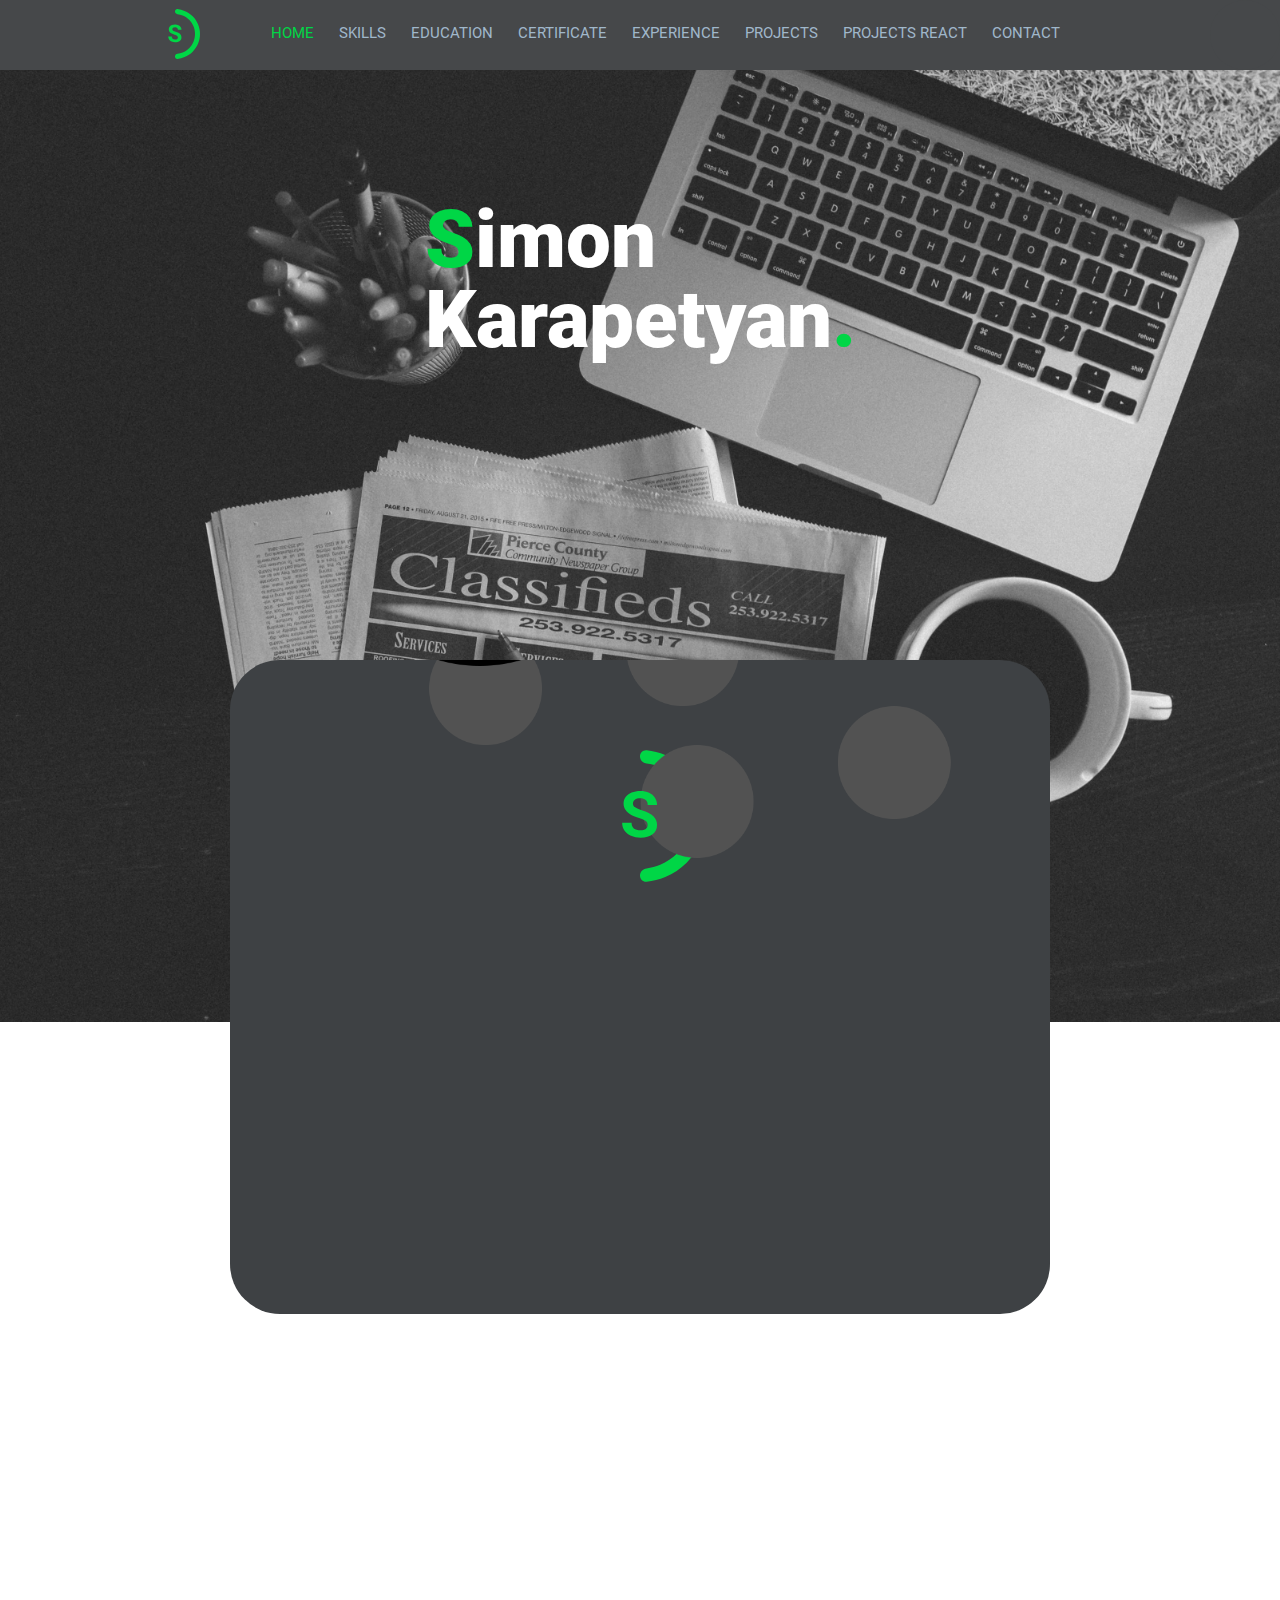
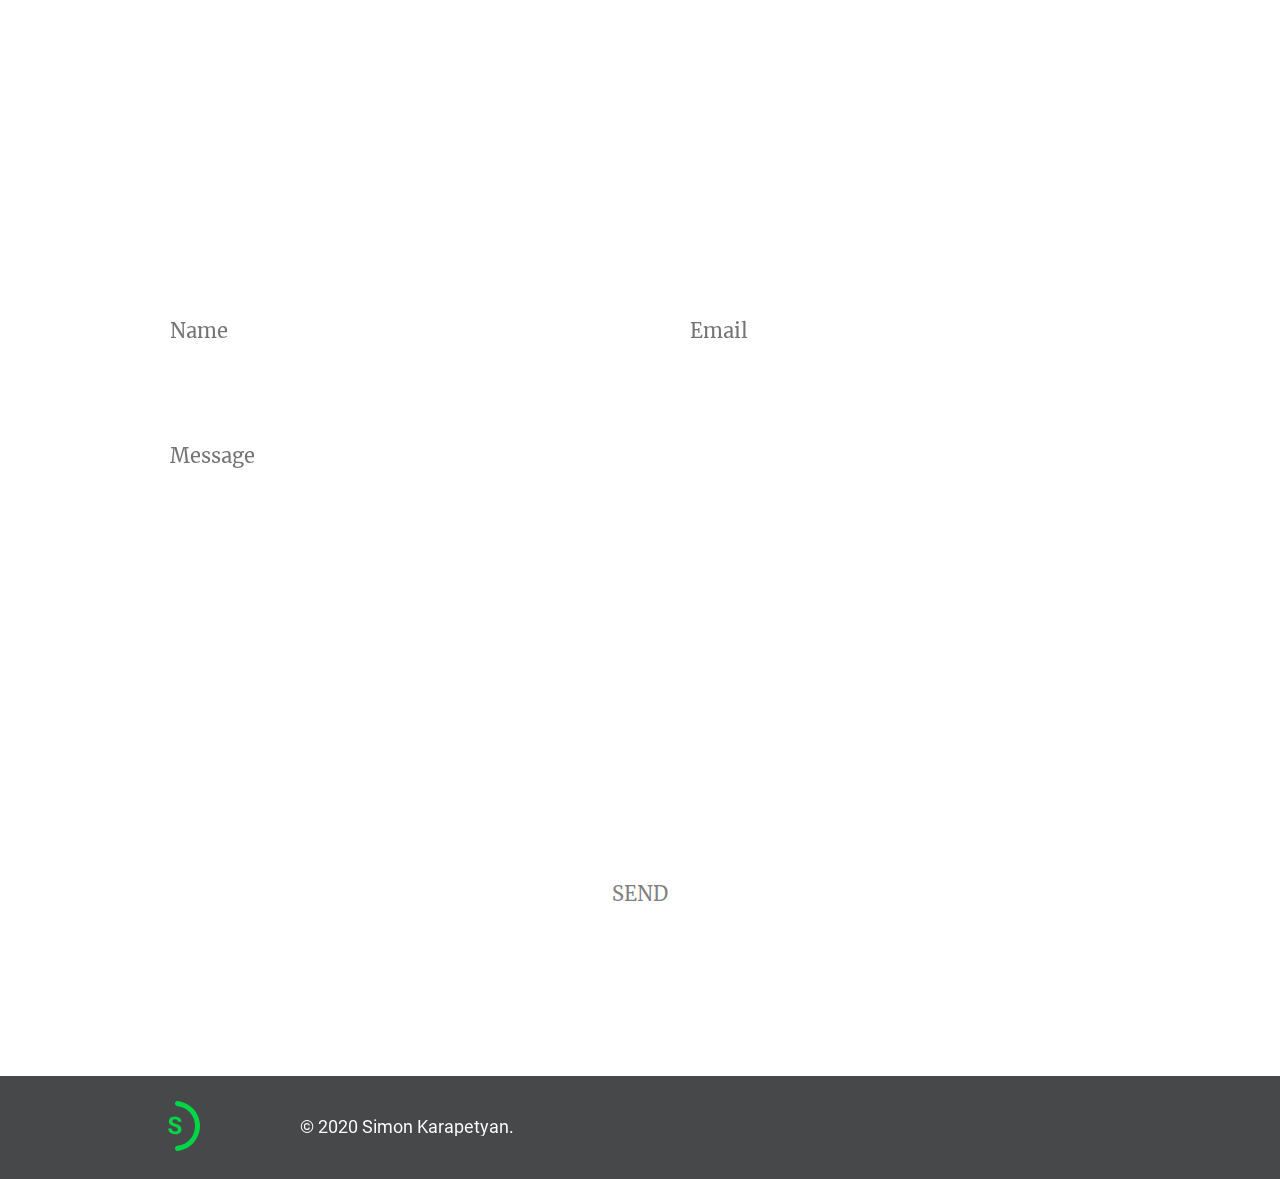
==== index.html @ 67280338 "compressed etecc.png" ====
<!DOCTYPE html>
<html lang="en">

<head>
    <meta charset="UTF-8">
    <meta name="viewport" content="width=device-width, initial-scale=1.0">
    <title>Portfolio</title>
    <link rel="stylesheet" href="https://pro.fontawesome.com/releases/v5.10.0/css/all.css"
        integrity="sha384-AYmEC3Yw5cVb3ZcuHtOA93w35dYTsvhLPVnYs9eStHfGJvOvKxVfELGroGkvsg+p" crossorigin="anonymous" />
    <link rel="shortcut icon" href="assets/media/img/bg/icon/logo.svg" type="image/x-icon">
    <link rel="stylesheet" href="assets/css/reset.css">
    <link rel="stylesheet" href="assets/media/fonts/fonts.css">
    <link rel="stylesheet" href="assets/css/style.css">
    <link rel="stylesheet" href="assets/css/response.css">
</head>

<body>
    <div class="loader">
        <div class="loader__gif">
            <div class="loader__infinity"></div>
        </div>
    </div>
    <header class="header">
        <div class="wrapper">
            <div class="header__cont flex">
                <div class="header__logo">
                    <a class="logo__link" href="#home">
                        <img class="logo__svg" src="assets/media/img/bg/icon/logo.svg" alt="logo">
                    </a>
                </div>
                <nav class="headert__nav">
                    <ul class="header__list flex">
                        <li class="header__item">
                            <a class="header__link" href="#home">home</a>
                        </li>
                        <li class="header__item">
                            <a class="header__link" href="#skills">skills</a>
                        </li>
                        <li class="header__item">
                            <a class="header__link" href="#education">education</a>
                        </li>
                        <li class="header__item">
                            <a class="header__link" href="#certificate">certificate</a>
                        </li>
                        <li class="header__item">
                            <a class="header__link" href="#experience">experience</a>
                        </li>
                        <li class="header__item">
                            <a class="header__link" href="#projects">projects</a>
                        </li>
                        <li class="header__item">
                            <a class="header__link" href="#projects-react">projects react</a>
                        </li>
                        <li class="header__item">
                            <a class="header__link" href="#contact">contact</a>
                        </li>
                    </ul>
                </nav>
                <div class="header__burger-menu">
                    <span class="header__burger-menu_item"></span>
                    <span class="header__burger-menu_item"></span>
                    <span class="header__burger-menu_item"></span>
                </div>
            </div>
        </div>
    </header>
    
    <div class="headert__mobile-cont">
        <nav class="headert__mobile-nav">
            <ul class="header__list header__mobile-list">
                <li class="header__item header__mobile-item">
                    <a class="header__mobile-link" href="#home">home</a>
                </li>
                <li class="header__item header__mobile-item">
                    <a class="header__mobile-link" href="#skills">skills</a>
                </li>
                <li class="header__item header__mobile-item">
                    <a class="header__mobile-link" href="#education">education</a>
                </li>
                <li class="header__item header__mobile-item">
                    <a class="header__mobile-link" href="#certificate">certificate</a>
                </li>
                <li class="header__item header__mobile-item">
                    <a class="header__mobile-link" href="#experience">experience</a>
                </li>
                <li class="header__item header__mobile-item">
                    <a class="header__mobile-link" href="#projects">projects</a>
                </li>
                <li class="header__item header__mobile-item">
                    <a class="header__mobile-link" href="#projects-react">projects react</a>
                </li>
                <li class="header__item header__mobile-item">
                    <a class="header__mobile-link" href="#contact">contact</a>
                </li>
            </ul>
        </nav>
    </div>


    <main>
        <div class="header__panel">
            <i class="header__panel_icon fa fa-angle-up"></i>
        </div>
        <div class="scroll-top">
            <a class="scroll-top__link" href="#home">
                <i class="fas fa-chevron-circle-up scroll-top__arrow" aria-hidden="true"></i>
            </a>
        </div>
        <section class="parallax-window home" data-parallax="scroll" data-image-src="assets/media/img/bg/2.jpg"
            id="home">
            <div class="home__head">
                <h2 class="home__title"><span class="green">s</span>imon<br>karapetyan<span class="green">.</span></h2>
                <div class="home__subtitle_cont">
                    <h3 class="home__subtitle"></h3>
                </div>
            </div>
            <div class="wrapper">
                <div class="home__cont">
                    <div class="home__cont_bg">
                        <img class="home__cont_img" src="assets/media/img/bg/homeInfoBg.png" alt="homeInfoBg" data-speed="-3">
                        <img class="home__cont_img" src="assets/media/img/bg/blackDots.png" alt="blackDots" data-speed="-7">
                    </div>
                    <div class="home__logo">
                        <a class="logo__link home__logo_link" href="#home">
                            <svg class="home__svg_letter" width="132" height="132" viewBox="0 0 132 132" fill="none">
                                <g>
                                    <path
                                        d="M73.6562 75.0625C73.6562 73.2917 73.0312 71.9375 71.7812 71C70.5312 70.0417 68.2812 69.0417 65.0312 68C61.7812 66.9375 59.2083 65.8958 57.3125 64.875C52.1458 62.0833 49.5625 58.3229 49.5625 53.5938C49.5625 51.1354 50.25 48.9479 51.625 47.0312C53.0208 45.0938 55.0104 43.5833 57.5938 42.5C60.1979 41.4167 63.1146 40.875 66.3438 40.875C69.5938 40.875 72.4896 41.4688 75.0312 42.6562C77.5729 43.8229 79.5417 45.4792 80.9375 47.625C82.3542 49.7708 83.0625 52.2083 83.0625 54.9375H73.6875C73.6875 52.8542 73.0312 51.2396 71.7188 50.0938C70.4062 48.9271 68.5625 48.3438 66.1875 48.3438C63.8958 48.3438 62.1146 48.8333 60.8438 49.8125C59.5729 50.7708 58.9375 52.0417 58.9375 53.625C58.9375 55.1042 59.6771 56.3438 61.1562 57.3438C62.6562 58.3438 64.8542 59.2812 67.75 60.1562C73.0833 61.7604 76.9688 63.75 79.4062 66.125C81.8438 68.5 83.0625 71.4583 83.0625 75C83.0625 78.9375 81.5729 82.0312 78.5938 84.2812C75.6146 86.5104 71.6042 87.625 66.5625 87.625C63.0625 87.625 59.875 86.9896 57 85.7188C54.125 84.4271 51.9271 82.6667 50.4062 80.4375C48.9062 78.2083 48.1562 75.625 48.1562 72.6875H57.5625C57.5625 77.7083 60.5625 80.2188 66.5625 80.2188C68.7917 80.2188 70.5312 79.7708 71.7812 78.875C73.0312 77.9583 73.6562 76.6875 73.6562 75.0625Z"
                                        fill="#00D646" />
                                </g>
                                <mask id="path-2-inside-1" fill="white">
                                    <path
                                        d="M66 6.60002C66 2.95495 68.9622 -0.0341568 72.5891 0.32975C78.9959 0.972588 85.2863 2.5508 91.2571 5.02397C99.2646 8.34078 106.54 13.2023 112.669 19.331C118.798 25.4596 123.659 32.7354 126.976 40.7429C130.293 48.7504 132 57.3328 132 66C132 74.6673 130.293 83.2496 126.976 91.2571C123.659 99.2646 118.798 106.54 112.669 112.669C106.54 118.798 99.2646 123.659 91.2571 126.976C85.2863 129.449 78.9959 131.027 72.5891 131.67C68.9622 132.034 66 129.045 66 125.4C66 121.755 68.9662 118.843 72.5829 118.388C77.2548 117.801 81.8372 116.59 86.2057 114.781C92.6117 112.127 98.4323 108.238 103.335 103.335C108.238 98.4323 112.127 92.6117 114.781 86.2057C117.434 79.7997 118.8 72.9338 118.8 66C118.8 59.0662 117.434 52.2003 114.781 45.7943C112.127 39.3884 108.238 33.5677 103.335 28.6648C98.4323 23.7619 92.6117 19.8726 86.2057 17.2192C81.8372 15.4097 77.2548 14.1991 72.5829 13.612C68.9662 13.1575 66 10.2451 66 6.60002Z" />
                                </mask>
                            </svg>
                            <svg class="home__svg_border" xmlns="http://www.w3.org/2000/svg" width="132" height="132"
                                viewBox="0 0 132 132" fill="none">
                                <path
                                    d="M66 6.60002C66 2.95495 68.9622 -0.0341568 72.5891 0.32975C78.9959 0.972588 85.2863 2.5508 91.2571 5.02397C99.2646 8.34078 106.54 13.2023 112.669 19.331C118.798 25.4596 123.659 32.7354 126.976 40.7429C130.293 48.7504 132 57.3328 132 66C132 74.6673 130.293 83.2496 126.976 91.2571C123.659 99.2646 118.798 106.54 112.669 112.669C106.54 118.798 99.2646 123.659 91.2571 126.976C85.2863 129.449 78.9959 131.027 72.5891 131.67C68.9622 132.034 66 129.045 66 125.4C66 121.755 68.9662 118.843 72.5829 118.388C77.2548 117.801 81.8372 116.59 86.2057 114.781C92.6117 112.127 98.4323 108.238 103.335 103.335C108.238 98.4323 112.127 92.6117 114.781 86.2057C117.434 79.7997 118.8 72.9338 118.8 66C118.8 59.0662 117.434 52.2003 114.781 45.7943C112.127 39.3884 108.238 33.5677 103.335 28.6648C98.4323 23.7619 92.6117 19.8726 86.2057 17.2192C81.8372 15.4097 77.2548 14.1991 72.5829 13.612C68.9662 13.1575 66 10.2451 66 6.60002Z"
                                    stroke="#00D646" stroke-width="22" stroke-miterlimit="1" stroke-linecap="round"
                                    stroke-linejoin="round" mask="url(#path-2-inside-1)" />
                            </svg>
                        </a>
                    </div>
                    <div class="home__cont_info">
                        <h4 class="home__info_item"></h4>
                        <h4 class="home__info_item"></h4>
                        <h4 class="home__info_item"></h4>
                    </div>
                    <a class="home__cont_link" href="assets/certificates/CV.pdf">
                        <button class="btn home__btn">show resume</button>
                    </a>
                </div>
            </div>
        </section>


        <section class="parallax-window skills" data-parallax="scroll" data-image-src="assets/media/img/bg/4.jpg"
            id="skills">
            <div class="title skills__title">
                <h2 class="title__head"><span class="green">01</span> skills<span class="green">.</span></h2>
                <h2 class="subtitle">program proficiency</h2>
            </div>
            <div class="wrapper">
                <div class="skills__cont">
                    <div class="skills__item">
                        <h3 class="skills__item_info skills__item_name">html & css</h3>
                        <div class="skills__item_line skills__item_line_html"></div>
                        <h3 class="skills__item_info">90%</h3>
                    </div>
                    <div class="skills__item">
                        <h3 class="skills__item_info skills__item_name">bootstrap</h3>
                        <div class="skills__item_line skills__item_line_boot"></div>
                        <h3 class="skills__item_info">80%</h3>
                    </div>
                    <div class="skills__item">
                        <h3 class="skills__item_info skills__item_name">sass less scss</h3>
                        <div class="skills__item_line skills__item_line_sass"></div>
                        <h3 class="skills__item_info">70%</h3>
                    </div>
                    <div class="skills__item">
                        <h3 class="skills__item_info skills__item_name">svg</h3>
                        <div class="skills__item_line skills__item_line_svg"></div>
                        <h3 class="skills__item_info">70%</h3>
                    </div>
                    <div class="skills__item">
                        <h3 class="skills__item_info skills__item_name">bem methodology</h3>
                        <div class="skills__item_line skills__item_line_bem"></div>
                        <h3 class="skills__item_info">80%</h3>
                    </div>
                    <div class="skills__item">
                        <h3 class="skills__item_info skills__item_name">java script</h3>
                        <div class="skills__item_line skills__item_line_js"></div>
                        <h3 class="skills__item_info">85%</h3>
                    </div>
                    <div class="skills__item">
                        <h3 class="skills__item_info skills__item_name">jquery</h3>
                        <div class="skills__item_line skills__item_line_jquery"></div>
                        <h3 class="skills__item_info">65%</h3>
                    </div>
                    <div class="skills__item">
                        <h3 class="skills__item_info skills__item_name">react js</h3>
                        <div class="skills__item_line skills__item_line_react"></div>
                        <h3 class="skills__item_info">70%</h3>
                    </div>
                    <div class="skills__item">
                        <h3 class="skills__item_info skills__item_name">git github</h3>
                        <div class="skills__item_line skills__item_line_git"></div>
                        <h3 class="skills__item_info">80%</h3>
                    </div>
                </div>
            </div>
        </section>


        <section class="parallax-window education" data-parallax="scroll" data-image-src="assets/media/img/bg/7.jpg"
            id="education">
            <div class="title education__title">
                <h2 class="title__head"><span class="green">02</span> education<span class="green">.</span></h2>
            </div>
            <div class="wrapper">
                <div class="educ-exper__cont flex">
                    <div class="educ-exper__info educ-exper__left">
                        <div class="educ-exper__cont_head educ-exper__cont_head_left">
                            <h4 class="educ-exper__cont_subtitle">01/2019 - 03/2019</h4>
                            <h3 class="educ-exper__cont_title">Microsoft</h3>
                            <h4 class="educ-exper__cont_bot">Front-End development</h4>
                        </div>
                        <div class="educ-exper__cont_head educ-exper__cont_head_left">
                            <h4 class="educ-exper__cont_subtitle">2014 - 2018</h4>
                            <h3 class="educ-exper__cont_title educ-exper__cont_title_left">College of National
                                Polytechnic University of Armenia</h3>
                            <h4 class="educ-exper__cont_bot educ-exper__cont_bot_left">Communication
                                networks and communication systems</h4>
                        </div>
                    </div>
                    <div class="educ-exper__line"></div>
                    <div class="educ-exper__info educ-exper__right">
                        <div class="educ-exper__cont_head educ-exper__cont_head_right">
                            <h4 class="educ-exper__cont_subtitle">02/2020 - 09/2020</h4>
                            <h3 class="educ-exper__cont_title educ-exper__cont_title_right">UGeek</h3>
                            <h4 class="educ-exper__cont_bot educ-exper__cont_bot_right">Front-End development</h4>
                        </div>
                        <div class="educ-exper__cont_head educ-exper__cont_head_right">
                            <h4 class="educ-exper__cont_subtitle">2018 - our times</h4>
                            <h3 class="educ-exper__cont_title educ-exper__cont_title_right">Yerevan State University of
                                Architecture and Construction</h3>
                            <h4 class="educ-exper__cont_bot educ-exper__cont_bot_right">Information technologies and
                                information management systems</h4>
                        </div>
                    </div>
                </div>
                <div class="educ-exper-mob__cont">
                    <div class="educ-exper-mob__cont_item">
                        <div class="educ-exper-mob__item_title flex">
                            <h3 class="educ-exper__cont_title educ-exper-mob__item_name">UGeek</h3>
                            <div class="educ-exper-mob__item_arrow">
                                <i class="educ-exper-mob__item_icon fa fa-angle-up"></i>
                            </div>
                        </div>
                        <div class="educ-exper-mob__item_inside">
                            <h4 class="educ-exper__cont_subtitle">02/2020 - 09/2020</h4>
                            <h4 class="educ-exper__cont_bot">Front-End development</h4>
                        </div>
                    </div>
                    <div class="educ-exper-mob__cont_item">
                        <div class="educ-exper-mob__item_title flex">
                            <h3 class="educ-exper__cont_title educ-exper-mob__item_name">Microsoft</h3>
                            <div class="educ-exper-mob__item_arrow">
                                <i class="educ-exper-mob__item_icon fa fa-angle-up"></i>
                            </div>
                        </div>
                        <div class="educ-exper-mob__item_inside">
                            <h4 class="educ-exper__cont_subtitle">01/2019 - 03/2019</h4>
                            <h4 class="educ-exper__cont_bot">Front-End development</h4>
                        </div>
                    </div>
                    <div class="educ-exper-mob__cont_item">
                        <div class="educ-exper-mob__item_title flex">
                            <h3 class="educ-exper__cont_title educ-exper-mob__item_name">Yerevan State University of
                                Architecture and Construction</h3>
                            <div class="educ-exper-mob__item_arrow">
                                <i class="educ-exper-mob__item_icon fa fa-angle-up"></i>
                            </div>
                        </div>
                        <div class="educ-exper-mob__item_inside">
                            <h4 class="educ-exper__cont_subtitle">2018 - our times</h4>
                            <h4 class="educ-exper__cont_bot">Information technologies and information management systems
                            </h4>
                        </div>
                    </div>
                    <div class="educ-exper-mob__cont_item">
                        <div class="educ-exper-mob__item_title flex">
                            <h3 class="educ-exper__cont_title educ-exper-mob__item_name">College of National
                                Polytechnic University of Armenia</h3>
                            <div class="educ-exper-mob__item_arrow">
                                <i class="educ-exper-mob__item_icon fa fa-angle-up"></i>
                            </div>
                        </div>
                        <div class="educ-exper-mob__item_inside">
                            <h4 class="educ-exper__cont_subtitle">2014 - 2018</h4>
                            <h4 class="educ-exper__cont_bot">Communication
                                networks and communication systems</h4>
                        </div>
                    </div>
                </div>
            </div>
        </section>


        <section class="parallax-window certificate" data-parallax="scroll" data-image-src="assets/media/img/bg/3.jpg"
            id="certificate">
            <div class="title certificate__title">
                <h2 class="title__head"><span class="green">03</span> certificate<span class="green">.</span></h2>
            </div>
            <div class="wrapper">
                <div class="certific-projects__cont flex">
                    <div class="certific-projects__item">
                        <a href="assets/certificates/Certificate-HTML & CSS.pdf">
                            <img class="certific-projects__item_img"
                                src="assets/media/img/certificate/Certificate-HTML_CSS.png" alt="HTML&CSS">
                        </a>
                    </div>
                    <div class="certific-projects__item">
                        <a href="assets/certificates/Certificate-JS.pdf">
                            <img class="certific-projects__item_img"
                                src="assets/media/img/certificate/Certificate-JS.png" alt="JS">
                        </a>
                    </div>
                </div>
            </div>
        </section>


        <section class="parallax-window experience" data-parallax="scroll" data-image-src="assets/media/img/bg/9.jpg"
            id="experience">
            <div class="title experience__title">
                <h2 class="title__head"><span class="green">04</span> experience<span class="green">.</span></h2>
            </div>
            <div class="wrapper">
                <div class="educ-exper__cont flex">
                    <div class="educ-exper__info educ-exper__left">
                        <div class="educ-exper__cont_head educ-exper__cont_head_left">
                            <h4 class="educ-exper__cont_subtitle">11/2020 - present</h4>
                            <h3 class="educ-exper__cont_title">Foton Corporation</h3>
                            <h4 class="educ-exper__cont_bot">Front-End developer</h4>
                        </div>
                        <div class="educ-exper__cont_head educ-exper__cont_head_left">
                            <h4 class="educ-exper__cont_subtitle">07/2020 - 1 week</h4>
                            <h3 class="educ-exper__cont_title">Haytech Solutions</h3>
                            <h4 class="educ-exper__cont_bot">Traning</h4>
                        </div>
                    </div>
                    <div class="educ-exper__line"></div>
                    <div class="educ-exper__info educ-exper__right">
                        <div class="educ-exper__cont_head educ-exper__cont_head_right">
                            <h4 class="educ-exper__cont_subtitle">09/2020 - 11/2020</h4>
                            <h3 class="educ-exper__cont_title educ-exper__cont_title_right">Foton Corporation</h3>
                            <h4 class="educ-exper__cont_bot educ-exper__cont_bot_right">Internship</h4>
                        </div>
                        <div class="educ-exper__cont_head educ-exper__cont_head_right">
                            <h4 class="educ-exper__cont_subtitle">10/2019 - 11/2019</h4>
                            <h3 class="educ-exper__cont_title educ-exper__cont_title_right">Lucky Team</h3>
                            <h4 class="educ-exper__cont_bot educ-exper__cont_bot_right">Traning</h4>
                        </div>
                    </div>
                </div>
                <div class="educ-exper-mob__cont">
                    <div class="educ-exper-mob__cont_item">
                        <div class="educ-exper-mob__item_title flex">
                            <h3 class="educ-exper__cont_title educ-exper-mob__item_name">Foton Corporation</h3>
                            <div class="educ-exper-mob__item_arrow">
                                <i class="educ-exper-mob__item_icon fa fa-angle-up"></i>
                            </div>
                        </div>
                        <div class="educ-exper-mob__item_inside">
                            <h4 class="educ-exper__cont_subtitle">11/2020 - present</h4>
                            <h4 class="educ-exper__cont_bot">Front-End developer</h4>
                        </div>
                    </div>
                    <div class="educ-exper-mob__cont_item">
                        <div class="educ-exper-mob__item_title flex">
                            <h3 class="educ-exper__cont_title educ-exper-mob__item_name">Foton Corporation</h3>
                            <div class="educ-exper-mob__item_arrow">
                                <i class="educ-exper-mob__item_icon fa fa-angle-up"></i>
                            </div>
                        </div>
                        <div class="educ-exper-mob__item_inside">
                            <h4 class="educ-exper__cont_subtitle">09/2020 - 11/2020</h4>
                            <h4 class="educ-exper__cont_bot">Internship</h4>
                        </div>
                    </div>
                    <div class="educ-exper-mob__cont_item">
                        <div class="educ-exper-mob__item_title flex">
                            <h3 class="educ-exper__cont_title educ-exper-mob__item_name">Haytech Solutions</h3>
                            <div class="educ-exper-mob__item_arrow">
                                <i class="educ-exper-mob__item_icon fa fa-angle-up"></i>
                            </div>
                        </div>
                        <div class="educ-exper-mob__item_inside">
                            <h4 class="educ-exper__cont_subtitle">07/2020 - 1 week</h4>
                            <h4 class="educ-exper__cont_bot">Traning</h4>
                        </div>
                    </div>
                    <div class="educ-exper-mob__cont_item">
                        <div class="educ-exper-mob__item_title flex">
                            <h3 class="educ-exper__cont_title educ-exper-mob__item_name">Lucky Team</h3>
                            <div class="educ-exper-mob__item_arrow">
                                <i class="educ-exper-mob__item_icon fa fa-angle-up"></i>
                            </div>
                        </div>
                        <div class="educ-exper-mob__item_inside">
                            <h4 class="educ-exper__cont_subtitle">10/2019 - 11/2019</h4>
                            <h4 class="educ-exper__cont_bot">Traning</h4>
                        </div>
                    </div>
                </div>
            </div>
        </section>


        <section class="parallax-window projects" data-parallax="scroll" data-image-src="assets/media/img/bg/1.jpg"
            id="projects">
            <div class="title projects__title">
                <h2 class="title__head"><span class="green">05</span> projects<span class="green">.</span></h2>
            </div>
            <div class="wrapper">
                <div class="certific-projects__cont flex">
                    <div class="certific-projects__item">
                        <a href="https://simon-svg.github.io/Etecc/">
                            <img class="certific-projects__item_img" src="assets/media/img/projects/etecc.png"
                                alt="etecc">
                        </a>
                    </div>
                    <div class="certific-projects__item">
                        <a href="https://simon-svg.github.io/FuseMap/">
                            <img class="certific-projects__item_img" src="assets/media/img/projects/fusemap.png"
                                alt="fusemap">
                        </a>
                    </div>
                    <div class="certific-projects__item projects__item">
                        <a href="https://simon-svg.github.io/Thomsoon/">
                            <img class="certific-projects__item_img" src="assets/media/img/projects/thomsoon.png"
                                alt="thomsoon">
                        </a>
                    </div>
                    <div class="certific-projects__item projects__item">
                        <a href="https://simon-svg.github.io/Trello/">
                            <img class="certific-projects__item_img" src="assets/media/img/projects/trello.png"
                                alt="trello">
                        </a>
                    </div>
                </div>
            </div>
            <div class="projects__bot flex">
                <a class="projects__btn_link" href="./projects.html">
                    <button class="btn projects__btn">show more projects</button>
                </a>
            </div>
        </section>


        <section class="parallax-window projects-react" data-parallax="scroll"
            data-image-src="assets/media/img/bg/8.jpg" id="projects-react">
            <div class="title projects-react__title">
                <h2 class="title__head"><span class="green">06</span> projects react js<span class="green">.</span></h2>
            </div>
            <div class="wrapper">
                <div class="certific-projects__cont flex" style="justify-content: center;">
                    <div class="certific-projects__item projects-react__item">
                        <a href="https://simon-svg.github.io/SmartR/">
                            <img class="certific-projects__item_img" src="assets/media/img/projects/smart.png"
                                alt="smart">
                        </a>
                    </div>
                </div>
            </div>
            <div class="projects__bot projects-react__bot flex">
                <a class="projects__btn_link" href="./projectsReact.html">
                    <button class="btn projects__btn">show more projects</button>
                </a>
            </div>
        </section>


        <section class="parallax-window contact" data-parallax="scroll"
            data-image-src="assets/media/img/bg/6.jpg" id="contact">
            <div class="title contact__title">
                <h2 class="title__head"><span class="green">07</span> contact<span class="green">.</span></h2>
            </div>
            <div class="wrapper">
                <div class="contact__cont">
                    <form class="form">
                        <div class="form__cont">
                            <div class="form__name-email flex">
                                <input class="form__input form__name" type="text" name="name" placeholder="name">
                                <input class="form__input form__email" type="email" name="email" placeholder="Email">
                            </div>
                            <div class="form__message">
                                <textarea class="form__text form__input" name="message" placeholder="Message"></textarea>
                            </div>
                            <button class="form__btn disabled" disabled>send</button>
                        </div>
                    </form>
                </div>
            </div>
        </section>
    </main>


    <footer class="footer">
        <div class="wrapper">
            <div class="footer__cont">
                <div class="footer__logo">
                    <a class="logo__link" href="#home">
                        <img class="logo__svg" src="assets/media/img/bg/icon/logo.svg" alt="logo">
                    </a>
                </div>
                <h3 class="footer__inside">© 2020 Simon Karapetyan.</h3>
            </div>
        </div>
    </footer>


    <script src="https://ajax.googleapis.com/ajax/libs/jquery/1.11.0/jquery.min.js"></script>
    <script src="assets/js/parallax.min.js"></script>
    <script src="assets/js/main.js"></script>
    <script src="assets/js/slides.js"></script>
</body>

</html>
---- assets/media/fonts/fonts.css ----
@font-face {
    font-family: 'Merriweather';
    src: url('Merriweather-BlackItalic.eot');
    src: url('Merriweather-BlackItalic.eot?#iefix') format('embedded-opentype'),
        url('Merriweather-BlackItalic.woff2') format('woff2'),
        url('Merriweather-BlackItalic.woff') format('woff'),
        url('Merriweather-BlackItalic.ttf') format('truetype');
    font-weight: 900;
    font-style: italic;
    font-display: swap;
}

@font-face {
    font-family: 'Merriweather';
    src: url('Merriweather-BoldItalic.eot');
    src: url('Merriweather-BoldItalic.eot?#iefix') format('embedded-opentype'),
        url('Merriweather-BoldItalic.woff2') format('woff2'),
        url('Merriweather-BoldItalic.woff') format('woff'),
        url('Merriweather-BoldItalic.ttf') format('truetype');
    font-weight: bold;
    font-style: italic;
    font-display: swap;
}

@font-face {
    font-family: 'Merriweather';
    src: url('Merriweather-Bold.eot');
    src: url('Merriweather-Bold.eot?#iefix') format('embedded-opentype'),
        url('Merriweather-Bold.woff2') format('woff2'),
        url('Merriweather-Bold.woff') format('woff'),
        url('Merriweather-Bold.ttf') format('truetype');
    font-weight: bold;
    font-style: normal;
    font-display: swap;
}

@font-face {
    font-family: 'Merriweather';
    src: url('Merriweather-Italic.eot');
    src: url('Merriweather-Italic.eot?#iefix') format('embedded-opentype'),
        url('Merriweather-Italic.woff2') format('woff2'),
        url('Merriweather-Italic.woff') format('woff'),
        url('Merriweather-Italic.ttf') format('truetype');
    font-weight: normal;
    font-style: italic;
    font-display: swap;
}

@font-face {
    font-family: 'Merriweather';
    src: url('Merriweather-Light.eot');
    src: url('Merriweather-Light.eot?#iefix') format('embedded-opentype'),
        url('Merriweather-Light.woff2') format('woff2'),
        url('Merriweather-Light.woff') format('woff'),
        url('Merriweather-Light.ttf') format('truetype');
    font-weight: 300;
    font-style: normal;
    font-display: swap;
}

@font-face {
    font-family: 'Merriweather';
    src: url('Merriweather-Black.eot');
    src: url('Merriweather-Black.eot?#iefix') format('embedded-opentype'),
        url('Merriweather-Black.woff2') format('woff2'),
        url('Merriweather-Black.woff') format('woff'),
        url('Merriweather-Black.ttf') format('truetype');
    font-weight: 900;
    font-style: normal;
    font-display: swap;
}

@font-face {
    font-family: 'Merriweather';
    src: url('Merriweather-LightItalic.eot');
    src: url('Merriweather-LightItalic.eot?#iefix') format('embedded-opentype'),
        url('Merriweather-LightItalic.woff2') format('woff2'),
        url('Merriweather-LightItalic.woff') format('woff'),
        url('Merriweather-LightItalic.ttf') format('truetype');
    font-weight: 300;
    font-style: italic;
    font-display: swap;
}

@font-face {
    font-family: 'Roboto';
    src: url('Roboto-BoldItalic.eot');
    src: url('Roboto-BoldItalic.eot?#iefix') format('embedded-opentype'),
        url('Roboto-BoldItalic.woff2') format('woff2'),
        url('Roboto-BoldItalic.woff') format('woff'),
        url('Roboto-BoldItalic.ttf') format('truetype');
    font-weight: bold;
    font-style: italic;
    font-display: swap;
}

@font-face {
    font-family: 'Roboto';
    src: url('Roboto-Medium.eot');
    src: url('Roboto-Medium.eot?#iefix') format('embedded-opentype'),
        url('Roboto-Medium.woff2') format('woff2'),
        url('Roboto-Medium.woff') format('woff'),
        url('Roboto-Medium.ttf') format('truetype');
    font-weight: 500;
    font-style: normal;
    font-display: swap;
}

@font-face {
    font-family: 'Roboto';
    src: url('Roboto-Bold.eot');
    src: url('Roboto-Bold.eot?#iefix') format('embedded-opentype'),
        url('Roboto-Bold.woff2') format('woff2'),
        url('Roboto-Bold.woff') format('woff'),
        url('Roboto-Bold.ttf') format('truetype');
    font-weight: bold;
    font-style: normal;
    font-display: swap;
}

@font-face {
    font-family: 'Roboto';
    src: url('Roboto-Black.eot');
    src: url('Roboto-Black.eot?#iefix') format('embedded-opentype'),
        url('Roboto-Black.woff2') format('woff2'),
        url('Roboto-Black.woff') format('woff'),
        url('Roboto-Black.ttf') format('truetype');
    font-weight: 900;
    font-style: normal;
    font-display: swap;
}

@font-face {
    font-family: 'Roboto';
    src: url('Roboto-Light.eot');
    src: url('Roboto-Light.eot?#iefix') format('embedded-opentype'),
        url('Roboto-Light.woff2') format('woff2'),
        url('Roboto-Light.woff') format('woff'),
        url('Roboto-Light.ttf') format('truetype');
    font-weight: 300;
    font-style: normal;
    font-display: swap;
}

@font-face {
    font-family: 'Roboto';
    src: url('Roboto-Italic.eot');
    src: url('Roboto-Italic.eot?#iefix') format('embedded-opentype'),
        url('Roboto-Italic.woff2') format('woff2'),
        url('Roboto-Italic.woff') format('woff'),
        url('Roboto-Italic.ttf') format('truetype');
    font-weight: normal;
    font-style: italic;
    font-display: swap;
}

@font-face {
    font-family: 'Merriweather';
    src: url('Merriweather-Regular.eot');
    src: url('Merriweather-Regular.eot?#iefix') format('embedded-opentype'),
        url('Merriweather-Regular.woff2') format('woff2'),
        url('Merriweather-Regular.woff') format('woff'),
        url('Merriweather-Regular.ttf') format('truetype');
    font-weight: normal;
    font-style: normal;
    font-display: swap;
}

@font-face {
    font-family: 'Roboto';
    src: url('Roboto-BlackItalic.eot');
    src: url('Roboto-BlackItalic.eot?#iefix') format('embedded-opentype'),
        url('Roboto-BlackItalic.woff2') format('woff2'),
        url('Roboto-BlackItalic.woff') format('woff'),
        url('Roboto-BlackItalic.ttf') format('truetype');
    font-weight: 900;
    font-style: italic;
    font-display: swap;
}

@font-face {
    font-family: 'Roboto';
    src: url('Roboto-LightItalic.eot');
    src: url('Roboto-LightItalic.eot?#iefix') format('embedded-opentype'),
        url('Roboto-LightItalic.woff2') format('woff2'),
        url('Roboto-LightItalic.woff') format('woff'),
        url('Roboto-LightItalic.ttf') format('truetype');
    font-weight: 300;
    font-style: italic;
    font-display: swap;
}

@font-face {
    font-family: 'Roboto';
    src: url('Roboto-ThinItalic.eot');
    src: url('Roboto-ThinItalic.eot?#iefix') format('embedded-opentype'),
        url('Roboto-ThinItalic.woff2') format('woff2'),
        url('Roboto-ThinItalic.woff') format('woff'),
        url('Roboto-ThinItalic.ttf') format('truetype');
    font-weight: 100;
    font-style: italic;
    font-display: swap;
}

@font-face {
    font-family: 'Roboto';
    src: url('Roboto-Regular.eot');
    src: url('Roboto-Regular.eot?#iefix') format('embedded-opentype'),
        url('Roboto-Regular.woff2') format('woff2'),
        url('Roboto-Regular.woff') format('woff'),
        url('Roboto-Regular.ttf') format('truetype');
    font-weight: normal;
    font-style: normal;
    font-display: swap;
}

@font-face {
    font-family: 'Roboto';
    src: url('Roboto-MediumItalic.eot');
    src: url('Roboto-MediumItalic.eot?#iefix') format('embedded-opentype'),
        url('Roboto-MediumItalic.woff2') format('woff2'),
        url('Roboto-MediumItalic.woff') format('woff'),
        url('Roboto-MediumItalic.ttf') format('truetype');
    font-weight: 500;
    font-style: italic;
    font-display: swap;
}

@font-face {
    font-family: 'Roboto';
    src: url('Roboto-Thin.eot');
    src: url('Roboto-Thin.eot?#iefix') format('embedded-opentype'),
        url('Roboto-Thin.woff2') format('woff2'),
        url('Roboto-Thin.woff') format('woff'),
        url('Roboto-Thin.ttf') format('truetype');
    font-weight: 100;
    font-style: normal;
    font-display: swap;
}
---- assets/css/style.css ----
html{
    scroll-behavior: smooth;
}
:root{
    --white: #ffffff;
    --black: #000000;
    --dark-gray: #46484A;
    --gray-hover: #565758;
    --green: #00D646;
    --green-hover: #00FF57;
    --link: #A0B7CA;
    --inside-item: #3e4144;
}
.wrapper{
    width: 980px;
    margin: 0 auto;
}

/* 
loader 
*/

.loader{
    position: fixed;
    top: 0;
    left: 0;
    width: 100%;
    height: 100vh;
    background-color: var(--dark-gray);
    z-index: 999999;
    opacity: 1;
    transition: opacity ease .5s;
    -webkit-transition: opacity ease .5s;
    -moz-transition: opacity ease .5s;
    -ms-transition: opacity ease .5s;
    -o-transition: opacity ease .5s;
}
.loader__gif{
    width: 100%;
    height: 100%;
    display: flex;
    justify-content: center;
    align-items: center;
}
.loader__infinity {
    position: relative;
    width: 125px;
    height: 60px;
    animation: loaderAnimation linear 1s infinite;
    -webkit-animation: loaderAnimation linear 1s infinite;
}
.loader__infinity:before,
.loader__infinity:after {
    content: "";
    position: absolute;
    top: 0;
    left: 0;
    width: 60px;
    height: 60px;    
    border: 15px solid var(--green);
    -moz-border-radius: 50px 50px 0 50px;
    border-radius: 50px 50px 0 50px;
    -webkit-transform: rotate(-45deg);
    -moz-transform: rotate(-45deg);
    -ms-transform: rotate(-45deg);
    -o-transform: rotate(-45deg);
    transform: rotate(-45deg);
}
.loader__infinity:after {
    left: auto;
    right: 0;
    -moz-border-radius: 50px 50px 50px 0;
    border-radius: 50px 50px 50px 0;
    -webkit-transform:rotate(45deg);
    -moz-transform:rotate(45deg);
    -ms-transform:rotate(45deg);
    -o-transform:rotate(45deg);
    transform:rotate(45deg);
}
@keyframes loaderAnimation{
    from{
        transform: rotate(0deg);
        -webkit-transform: rotate(0deg);
        -moz-transform: rotate(0deg);
        -ms-transform: rotate(0deg);
        -o-transform: rotate(0deg);
}
    to{
        transform: rotate(360deg);
        -webkit-transform: rotate(360deg);
        -moz-transform: rotate(360deg);
        -ms-transform: rotate(360deg);
        -o-transform: rotate(360deg);
}
}


.flex{
    display: flex;
    justify-content: space-between;
    align-items: center;
}
.logo__svg{
    width: 50px;
    transition: filter ease .2s;
    -webkit-transition: filter ease .2s;
    -moz-transition: filter ease .2s;
    -ms-transition: filter ease .2s;
    -o-transition: filter ease .2s;
}
.green{
    color: var(--green);
}
.title{
    width: 100%;
    display: flex;
    flex-direction: column;
    align-items: center;
    margin-bottom: 150px;
}
.title__head{
    color: var(--white);
    text-transform: uppercase;
    font-size: 50px;
    font-weight: 800;
    font-family: "Roboto", sans-serif;
    text-align: center;
    letter-spacing: 8px;
}
.subtitle{
    color: var(--white);
    text-transform: uppercase;
    font-size: 25px;
    font-weight: 400;
    font-style: italic;
    font-family: "Merriweather", sans-serif;
    letter-spacing: 8px;
    margin-top: 50px;
    text-align: center;
}
.btn{
    background-color: var(--inside-item);
    border: 1px solid var(--green);
    color: var(--white);
    border-radius: 20px;
    padding: 14px 0;
    width: 250px;
    font-size: 23px;
    transition: all ease 0.5s;
    outline: none;
    cursor: pointer;
    transition: background-color ease .5s;
    -webkit-transition: all ease 0.5s;
    -moz-transition: all ease 0.5s;
    -ms-transition: all ease 0.5s;
    -o-transition: all ease 0.5s;
}
.btn:hover{
    background-color: var(--green);
}

/* 
header 
*/

.header{
    width: 100%;
    height: 70px;
    position: fixed;
    background-color: var(--dark-gray);
    z-index: 999;
    display: flex;
    align-items: center;
    overflow: hidden;
    transition: height ease 0.5s;
}
.logo__link{
    display: block;
}
.logo__link:hover .logo__svg{
    filter: brightness(125%);
    -webkit-filter: brightness(125%);
}
.header__cont,
.headert__nav{
    width: 100%;
}
.header__list{
    width: 100%;
    justify-content: center;
}
.header__item{
    margin-left: 25px;
    position: relative;
    padding-bottom: 5px;
}
.header__item:first-child{
    margin-left: 0;
}
.header__link,
.header__mobile-link{
    color: var(--link);
    font-family: "Roboto", sans-serif;
    font-weight: 400;
    text-transform: uppercase;
    font-size: 15px;
}
.header__item:first-child .header__link,
.header__mobile-item:first-child .header__mobile-link{
    color: var(--green);
}
.header__portfolio-link{
    color: var(--link);
}
.header__item::after{
    position: absolute;
    content: "";
    left: 50%;
    bottom: 0;
    width: 0%;
    height: 2px;
    background-color: var(--green);
    transition: left ease .5s, width ease .5s;
}
.header__item:hover.header__item::after{
    width: 100%;
    left: 0;
}
.header__panel{
    position: fixed;
    right: 0;
    width: 70px;
    height: 70px;
    background-color: var(--dark-gray);
    border-radius: 50%;
    cursor: pointer;
    z-index: 1000;
    display: flex;
    justify-content: center;
    align-items: center;
}
.header__panel:hover{
    background-color: var(--gray-hover);
}
.header__panel_icon{
    color: var(--link);
    font-size: 25px;
    transition: transform ease 0.5s;
}
.header__burger-menu{
    width: 25px;
    height: 20px;
    background-color: transparent;
    margin-right: 80px;
    display: none;
    flex-direction: column;
    align-items: center;
    justify-content: center;
    cursor: pointer;
    z-index: 999;
    border: none;
    outline: none;
}
.header__burger-menu_item{
    width: 100%;
    height: 3px;
    margin-top: 5px;
    background-color: var(--link);
    transition: all ease 0.1s;
}
.header__burger-menu_item:first-child{
    margin-top: 0;
}
.headert__mobile-cont{
    width: 100%;
    margin-top: 70px;
    padding: 0px;
    height: 0px;
    overflow: hidden;
    position: fixed;
    background-color: var(--dark-gray);
    z-index: 999;
}
.header__mobile-list{
    display: flex;
    flex-direction: column;
    align-items: center;
}
.header__mobile-item{
    margin-left: 0;
}

/* 
scroll-top 
*/

.scroll-top{
    position: fixed;
    bottom: 20px;
    right: 20px;
    z-index: 999;
    display: none;
}
.scroll-top__link{
    opacity: 0.3;
}
.scroll-top__link:hover{
    opacity: 0.5;
}
.scroll-top__arrow{
    color: var(--white);
    font-size: 70px;
    border-radius: 50%;
    border: none;
}

/* 
home 
*/

section{
    width: 100%;
    padding: 200px 0;
}
.home__head{
    display: flex;
    flex-direction: column;
    align-items: center;
}
.home__title{
    text-transform: capitalize;
    color: var(--white);
    font-size: 80px;
    font-weight: 800;
    font-family: "Roboto", sans-serif;
}
.home__subtitle_cont{
    display: flex;
    justify-content: center;
    align-items: center;
    margin: 120px 0 180px;
}
.home__subtitle{
    color: var(--green);
    text-transform: uppercase;
    font-family: "Merriweather", sans-serif;
    font-weight: 900;
    letter-spacing: 7px;
    font-size: 22px;
    font-style: italic;
}
.home__cont{
    width: 820px;
    margin: 0 auto;
    padding: 90px;
    background-color: var(--inside-item);
    display: flex;
    flex-direction: column;
    align-items: center;
    border-radius: 50px;
    position: relative;
}
.home__cont_bg{
    width: 100%;
    height: 100%;
    position: absolute;
    top: 0;
    left: 0;
    overflow: hidden;
    z-index: 0;
}
.home__cont_img{
    width: 100%;
    display: block;
    position: absolute;
    top: -50%;
    left: -50px;
    filter: brightness(50%);
    -webkit-filter: brightness(50%);
    transform: translateY(-50%);
    -webkit-transform: translateY(-50%);
    -moz-transform: translateY(-50%);
    -ms-transform: translateY(-50%);
    -o-transform: translateY(-50%);
}
.home__logo_link{
    display: flex;
    justify-content: center;
}
.home__svg_letter{
    position: absolute;
    z-index: 1;
}
.home__logo_svg{
    width: 120px;
    z-index: 1;
}
.home__svg_border{
    animation: whirls .5s linear infinite;
    -webkit-animation: whirls .5s linear infinite;
}
@keyframes whirls{
    from{
        transform: rotate(0deg);
        -webkit-transform: rotate(0deg);
        -moz-transform: rotate(0deg);
        -ms-transform: rotate(0deg);
        -o-transform: rotate(0deg);
    }
    to{
        transform: rotate(360deg);
        -webkit-transform: rotate(360deg);
        -moz-transform: rotate(360deg);
        -ms-transform: rotate(360deg);
        -o-transform: rotate(360deg);
    }
}
.home__cont_info{
    margin: 90px 0;
    height: 105px;
    z-index: 1;
}
.home__info_item{
    font-family: "Roboto", sans-serif;
    color: var(--white);
    text-align: center;
    line-height: 35px;
    font-size: 20px;
}

/* 
skills 
*/

.skills__cont{
    width: 100%;
    display: flex;
    flex-direction: column;
}
.skills__item{
    width: 100%;
    display: flex;
    justify-content: flex-start;
    align-items: center;
    margin-bottom: 15px;
}
.skills__item:last-child{
    margin: 0;
}
.skills__item_name{
    width: 197px;
    text-align: end;
}
.skills__item_info{
    color: var(--white);
    text-transform: uppercase;
    font-size: 20px;
    font-family: "Merriweather", sans-serif;
    font-weight: 200;
    font-style: italic;
}
.skills__item_line{
    height: 13px;
    border-radius: 3px;
    background-color: var(--green);
    margin: 0 10px 0 50px;
    width: 0;
    transition: width ease 1s;
}

/* 
education 
*/

.educ-exper__cont{
    width: 100%;
    align-items: inherit;
}
.educ-exper__line{
    width: 4px;
    background-color: var(--green);
    position: relative;
}
.educ-exper__info{
    width: calc(50% - 2px);
    display: flex;
    flex-direction: column;
}
.educ-exper__left{
    align-items: flex-end;
    padding-right: 80px;
}
.educ-exper__right{
    align-items: flex-start;
    padding-left: 80px;
}
.educ-exper__cont_head{
    display: flex;
    flex-direction: column;
    position: relative;
}
.educ-exper__cont_head_left{
    align-items: flex-end;
}
.educ-exper__cont_head_left::after,
.educ-exper__line::after{
    position: absolute;
    content: "";
    top: 0;
    right: -90px;
    width: 16px;
    height: 16px;
    background-color: var(--green);
    border-radius: 50%;
}
.educ-exper__line::after{
    top: unset;
    bottom: 0;
    right: -6px;
}
.educ-exper__cont_head_right{
    align-items: flex-start;
}
.educ-exper__cont_head_right::before{
    position: absolute;
    content: "";
    top: 0;
    left: -90px;
    width: 16px;
    height: 16px;
    background-color: var(--green);
    border-radius: 50%;
}
.educ-exper__cont_subtitle{
    color: var(--green);
    font-size: 18px;
    font-family: "Merriweather", sans-serif;
    font-style: italic;
    text-transform: capitalize;
}
.educ-exper__cont_title{
    color: var(--white);
    font-size: 25px;
    font-family: 'Roboto' ,sans-serif;
    margin: 20px 0;
}
.educ-exper__cont_title_left,
.educ-exper__cont_bot_left{
    text-align: end;
}
.educ-exper__cont_title_right,
.educ-exper__cont_bot_right{
    text-align: start;
}
.educ-exper__cont_bot{
    color: var(--link);
    font-size: 18px;
    font-family: "Merriweather", sans-serif;
    font-style: italic;
}

/* 
education and experience mobile 
*/

.educ-exper-mob__cont,
.educ-exper-mob__cont_item{
    width: 100%;
    display: flex;
    align-items: center;
    justify-content: center;
    flex-direction: column;
}
.educ-exper-mob__cont{
    display: none;
}
.educ-exper-mob__item_title{
    width: 100%;
    height: 50px;
    background-color: var(--inside-item);
    padding: 5px 20px 5px;
    transition: background-color ease .5s;
    position: relative;
}
.educ-exper-mob__item_arrow{
    position: absolute;
    right: 20px;
    top: 5px;
    width: 40px;
    height: 40px;
    border-radius: 50%;
    background-color: var(--dark-gray);
    display: flex;
    align-items: center;
    justify-content: center;
    cursor: pointer;
}
.educ-exper-mob__item_icon{
    color: var(--link);
    font-size: 25px;
    transition: transform ease 0.5s;
}
.educ-exper-mob__item_name{
    width: 100%;
    text-align: center;
}
.educ-exper-mob__item_inside{
    width: 100%;
    height: 0px;
    background-color: var(--inside-item);
    display: flex;
    flex-direction: column;
    align-items: center;
    justify-content: space-evenly;
    overflow: hidden;
    transition: height ease .5s;
}

/*
certificate
*/

.certific-projects__cont{
    width: 100%;
    flex-wrap: wrap;
}
.certific-projects__item{
    width: 48%;
}
.certific-projects__item:hover .certific-projects__item_img{
    transform: scale(1.1);
}
.certific-projects__item_img{
    width: 100%;
    display: block;
    transition: transform ease .8s;
}

/*
projects
*/

.projects__item{
    margin-top: 30px;
}
.projects__bot{
    width: 100%;
    justify-content: center;
    margin-top: 50px;
}
.projects__btn{
    background-color: transparent;
    animation: btnScale .5s linear infinite;
    -webkit-animation: btnScale .5s linear infinite;
}
@keyframes btnScale{
    0%{
        transform: scale(1);
        -webkit-transform: scale(1);
        -moz-transform: scale(1);
        -ms-transform: scale(1);
        -o-transform: scale(1);
    }
    50%{
        transform: scale(1.1);
        -webkit-transform: scale(1.1);
        -moz-transform: scale(1.1);
        -ms-transform: scale(1.1);
        -o-transform: scale(1.1);
    }
    100%{
        transform: scale(1);
        -webkit-transform: scale(1);
        -moz-transform: scale(1);
        -ms-transform: scale(1);
        -o-transform: scale(1);
    }
}

/* 
contact 
*/

.contact__cont{
    width: 100%;
}
.form__cont{
    width: 100%;
    display: flex;
    flex-direction: column;
    align-items: center;
}
.form__name-email{
    width: 100%;
}
.form__input,
.form__text{
    width: calc(50% - 30px);
    background-color: var(--white);
    color: #808080;
    font-size: 20px;
    font-family: "Merriweather", sans-serif;
    padding: 20px 20px 15px;
    border: none;
    border-bottom: 5px inset var(--white);
    border-radius: 10px;
    -webkit-border-radius: 10px;
    -moz-border-radius: 10px;
    -ms-border-radius: 10px;
    -o-border-radius: 10px;
    outline: none;
    box-sizing: border-box;
}
.form__name{
    text-transform: capitalize;
}
.form__message,
.form__btn{
    width: 100%;
    margin-top: 60px;
}
.form__text{
    width: 100%;
    resize: none;
    padding-bottom: 300px;
    overflow-y: hidden;
}
.form__btn{
    font-size: 20px;
    font-family: "Merriweather", sans-serif;
    text-transform: uppercase;
    padding: 20px 0;
    border: none;
    border-radius: 10px;
    -webkit-border-radius: 10px;
    -moz-border-radius: 10px;
    -ms-border-radius: 10px;
    -o-border-radius: 10px;
    outline: none;
    transition: all ease .5s;
    -webkit-transition: all ease .5s;
    -moz-transition: all ease .5s;
    -ms-transition: all ease .5s;
    -o-transition: all ease .5s;
}
.disabled{
    background-color: var(--white);
    color: var(--black);
    opacity: .5;
}
.adjective{
    background-color: var(--green);
    color: var(--white);
    cursor: pointer;
}
.adjective:hover{
    background-color: var(--green-hover);
    color: var(--black);
}

/*
footer 
*/

.footer{
    background-color: var(--dark-gray);
    padding: 25px 0;
    margin-top: -50px;
}
.footer__cont{
    display: flex;
    align-items: center;
}
.footer__inside{
    color: #808080;
    font-family: "Roboto", sans-serif;
    font-size: 18px;
    margin-left: 100px;
    overflow: hidden;
    background: linear-gradient(to right, var(--green), var(--green) 49%, var(--white) 50%);
    background-clip: text;
    -webkit-background-clip: text;
    -webkit-text-fill-color: transparent;
    background-size: 200% 100%;
    background-position: 100%;
    transition: background-position ease .7s;
    cursor: pointer;
}
.footer__inside:hover {
    background-position: 0 100%;
}


/* opacityes & transforms*/

.title,
.home__cont_link,
.projects__bot,
.educ-exper__cont_head,
.certific-projects__item,
.educ-exper-mob__cont{
    opacity: 0;
    transform: translateY(100px);
    transition: transform ease 1s, opacity ease 1s;
}
.show{
    opacity: 1 ;
    transform: translateY(0);
    -webkit-transform: translateY(0);
    -moz-transform: translateY(0);
    -ms-transform: translateY(0);
    -o-transform: translateY(0);
}



/*
projects page
*/

.projects-page{
    width: 100%;
    padding-top: 70px;
    display: flex;
    flex-wrap: wrap;
    background-color: var(--inside-item);
    transition: padding ease 0.5s;
}
.projects-page__cont{
    width: 100%;
    display: flex;
}
.projects-page__box{
    display: flex;
    flex-direction: column;
}
.first__box{
    width: 33.7%;
}
.last__box{
    width: 67.5%;
}
.projects-page__box_item{
    width: 100%;
    overflow: hidden;
    border: 1px solid var(--inside-item);
}
.projects-page__box_img:hover{
    transform: scale(1.1);
}
.projects-page__box_img{
    width: 100%;
    display: block;
    transition: transform ease .5s;
}
.footer__projects{
    margin-top: 0;
}



/* 
projects-react-page 
*/

.projects-react-page{
    height: 100vh;
}
---- assets/css/response.css ----
@media only screen and (max-width: 985px){
    .wrapper{
        width: 95%;
    }
    .headert__nav{
        display: none;
    }
    .header__burger-menu{
        display: flex;
    }
    .home__cont_img {
        display: none;
    }
    .home__btn{
        animation: btnScale .5s linear infinite;
        -webkit-animation: btnScale .5s linear infinite;
    }
}
@media only screen and (max-width: 870px){
    .home__cont{
        width: 100%;
        padding: 60px;
    }
    .home__cont_info{
        margin: 60px 0;
    }
    .skills__item{
        flex-direction: column;
        justify-content: center;
    }
    .skills__item_info{
        width: auto;
        text-align: unset;
    }
    .skills__item_line{
        margin: 2px 0;
    }
    .skills__item{
        margin-bottom: 25px;
    }
    .skills__item:last-child{
        margin: 0;
    }
    .educ-exper__cont{
        display: none;
    }
    .educ-exper-mob__cont{
        display: flex;
    }
    .educ-exper-mob__item_arrow{
        position: unset;
    }
    .educ-exper-mob__item_title{
        height: auto;
        flex-direction: column;
    }
    .educ-exper-mob__item_name{
        margin: 0 0 10px 0;
    }

    /* 
    contact 
    */
    .form__input,
    .form__btn{
        padding: 10px;
        font-size: 15px;
    }
    .form__name,
    .form__email{
        width: calc(50% - 15px);
    }
    .form__text {
        padding-bottom: 200px;
    }
    .form__message,
    .form__btn{
        margin-top: 20px;
    }
}
@media only screen and (max-width: 600px){
    section{
        padding: 100px 0;
    }
    .title{
        margin-bottom: 70px;
    }
    .home__title{
        font-size: 55px;
    }
    .home__subtitle{
        font-size: 18px;
        margin: 60px 0;
    }
    .home__cont{
        padding: 40px;
    }
    .home__cont_info{
        height: 90px;
    }
    .home__info_item{
        line-height: 30px;
        font-size: 18px;
    }
    .home__cont_info{
        margin: 40px 0;
    }
    .title__head{
        font-size: 40px;
    }
    .subtitle{
        font-size: 20px;
        margin-top: 25px;
    }
    .educ-exper-mob__item_name{
        font-size: 20px;
    }
    .certific-projects__cont{
        flex-direction: column;
    }
    .certific-projects__item{
        width: 100%;
    }
    .certific-projects__item:nth-child(2n){
        margin-top: 30px;
    }
    .educ-exper__cont_bot{
        text-align: center;
    }

    /* 
    contact 
    */
    .form__name-email{
        flex-wrap: wrap;
    }
    .form__input{
        width: 100%;
    }
    .form__email{
        margin-top: 20px;
    }

    /* 
    portfolio page 
    */
    .projects-page__cont{
        flex-wrap: wrap;
    }
    .projects-page__box{
        width: 100%;
    }
}
@media only screen and (max-width: 450px){
    .home__cont{
        padding: 20px;
    }
    .home__cont_info{
        margin: 20px 0;
        height: 60px;
    }
    .home__info_item{
        line-height: 20px;
        font-size: 14px;
    }
    .btn{
        width: 210px;
        font-size: 20px;
    }
    .footer__inside{
        margin-left: 50px;
        font-size: 16px;
    }
    .title__head{
        font-size: 30px;
        letter-spacing: 3px;
    }
    .subtitle{
        font-size: 16px;
        letter-spacing: 3px;
    }
    .home__subtitle{
        letter-spacing: 3px;
    }
    .form__text{
        padding-bottom: 130px;
    }
}
@media only screen and (max-width: 375px){
    section {
        padding: 70px 0;
    }
}
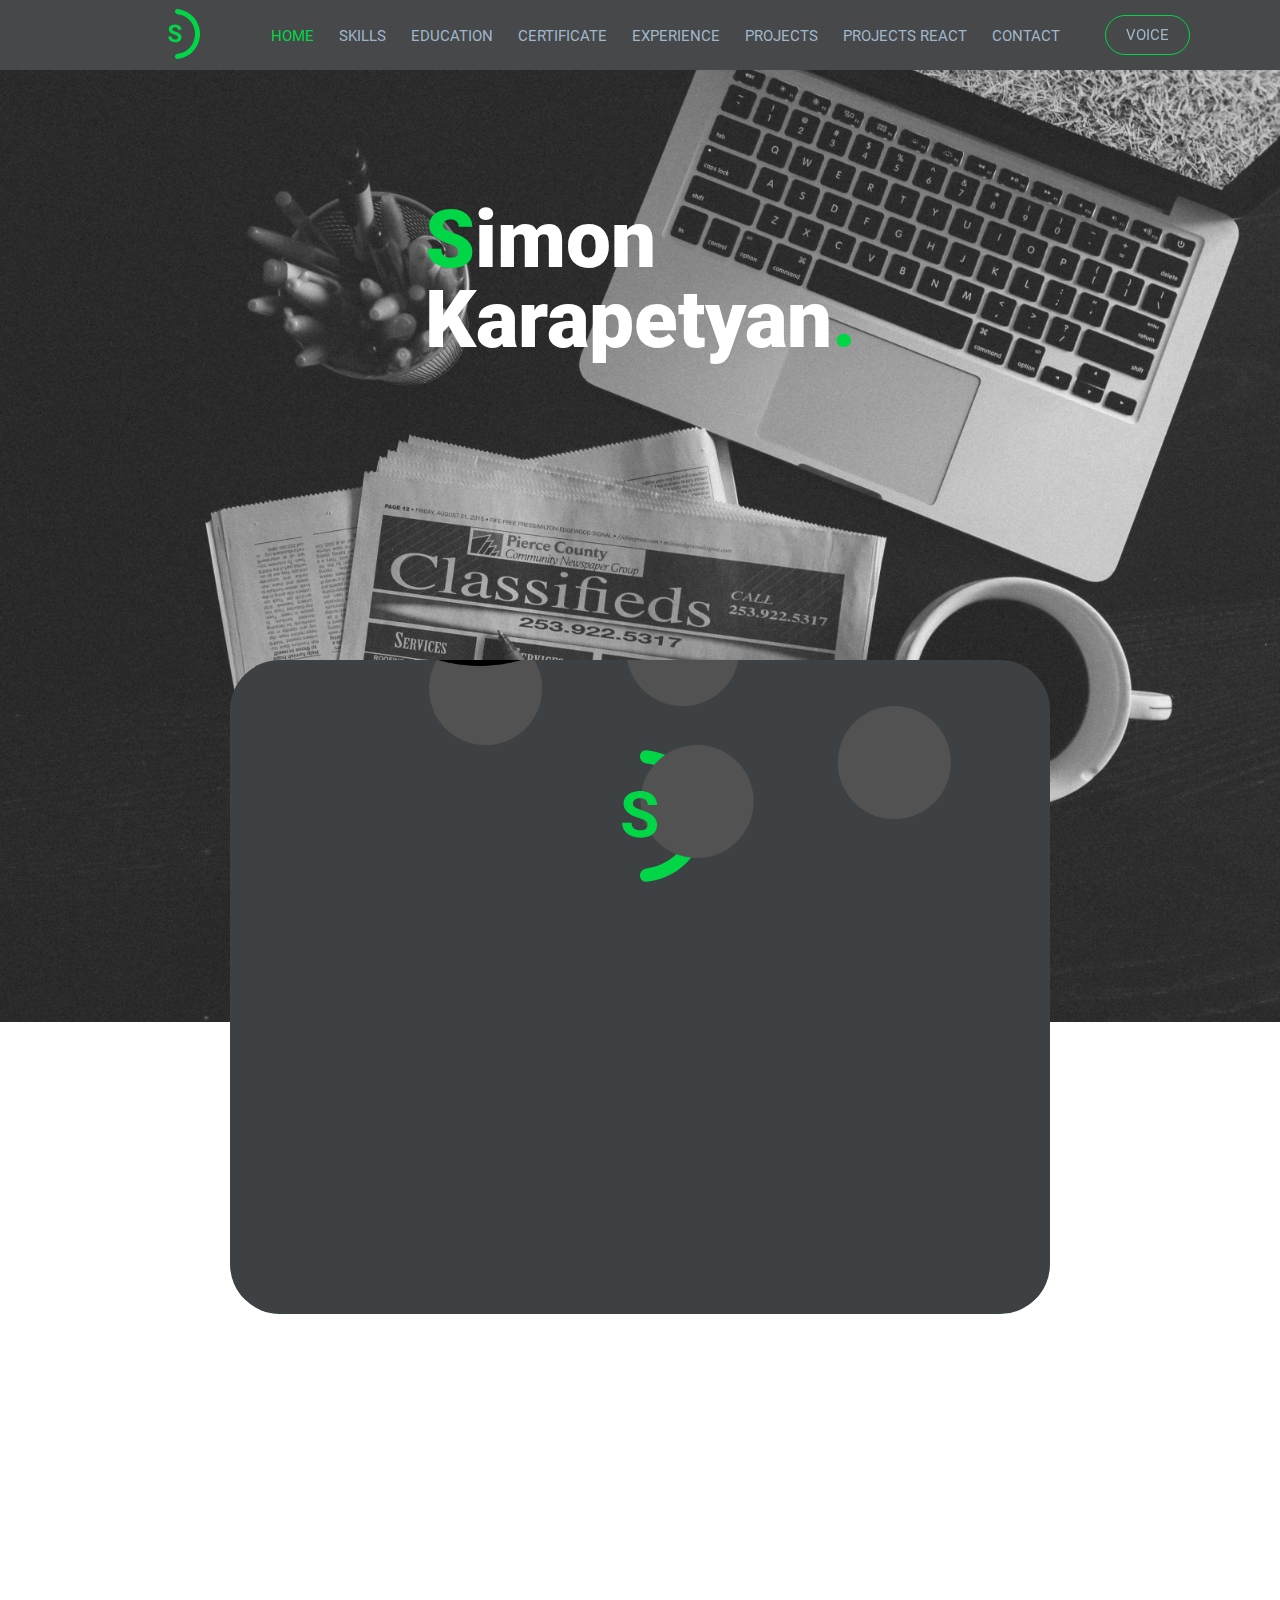
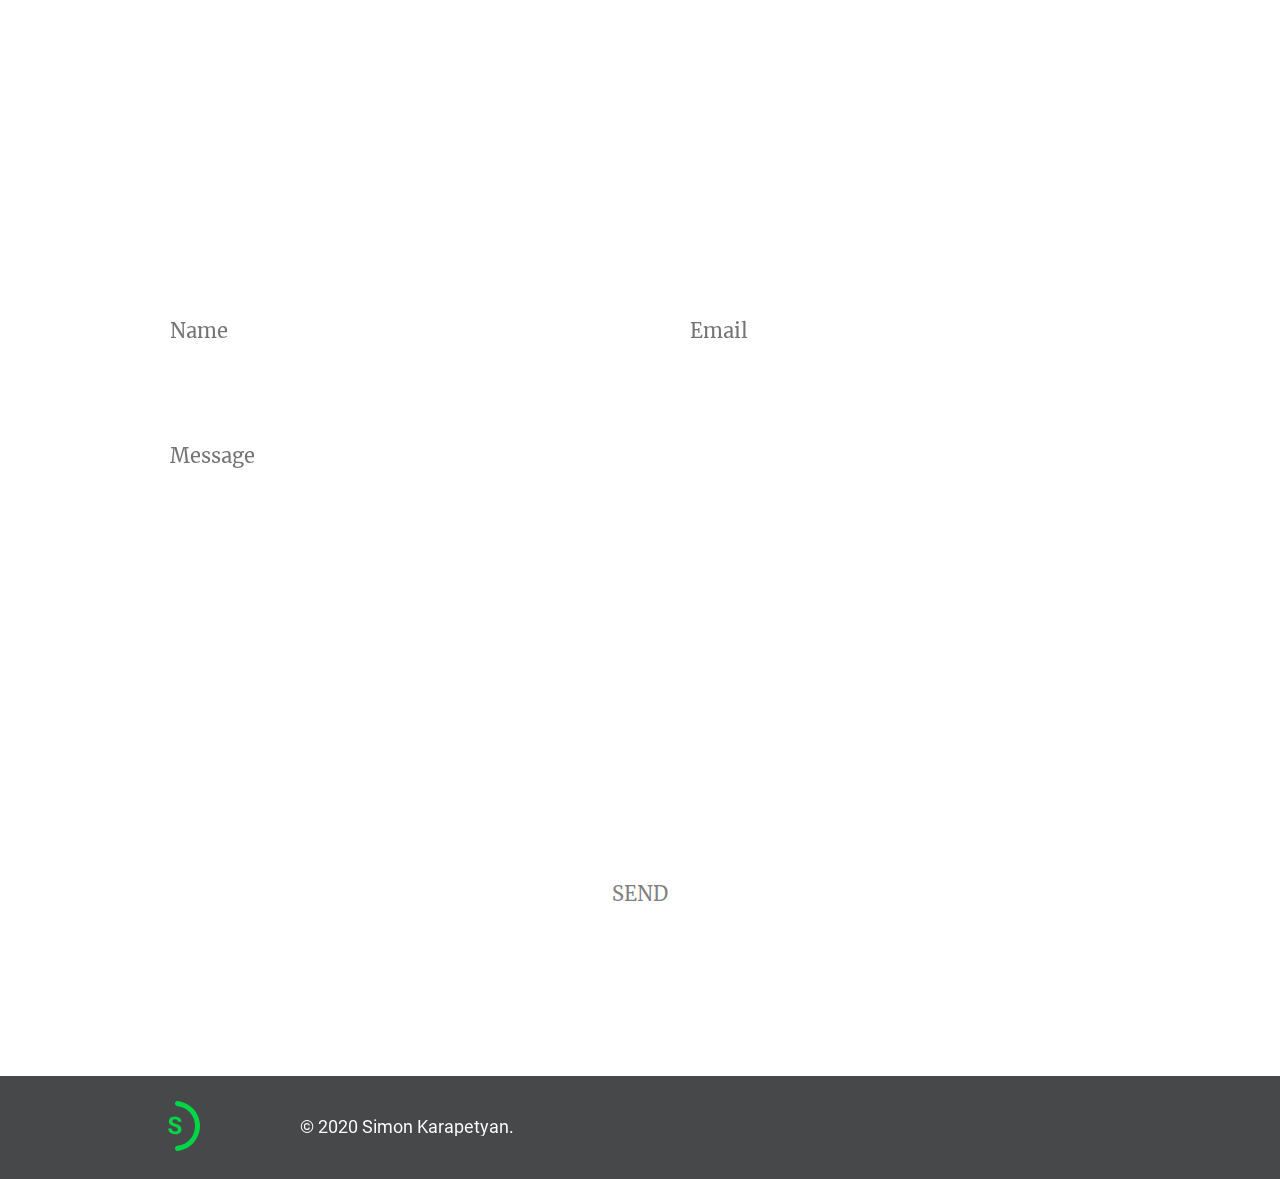
==== commit 789b0476: "added voice navigation function" ====
--- a/index.html
+++ b/index.html
@@ -29,7 +29,7 @@
                     </a>
                 </div>
                 <nav class="headert__nav">
-                    <ul class="header__list flex">
+                    <ul class="header__list home-header__list flex">
                         <li class="header__item">
                             <a class="header__link" href="#home">home</a>
                         </li>
@@ -64,7 +64,7 @@
             </div>
         </div>
     </header>
-    
+
     <div class="headert__mobile-cont">
         <nav class="headert__mobile-nav">
             <ul class="header__list header__mobile-list">
@@ -98,8 +98,13 @@
 
 
     <main>
-        <div class="header__panel">
-            <i class="header__panel_icon fa fa-angle-up"></i>
+        <div class="header__panel_cont flex">
+            <button class="btn header__btn flex">
+                <span class="btn__span header__btn_span">voice</span>
+            </button>
+            <div class="header__panel">
+                <i class="header__panel_icon fa fa-angle-up"></i>
+            </div>
         </div>
         <div class="scroll-top">
             <a class="scroll-top__link" href="#home">
@@ -117,8 +122,10 @@
             <div class="wrapper">
                 <div class="home__cont">
                     <div class="home__cont_bg">
-                        <img class="home__cont_img" src="assets/media/img/bg/homeInfoBg.png" alt="homeInfoBg" data-speed="-3">
-                        <img class="home__cont_img" src="assets/media/img/bg/blackDots.png" alt="blackDots" data-speed="-7">
+                        <img class="home__cont_img" src="assets/media/img/bg/homeInfoBg.png" alt="homeInfoBg"
+                            data-speed="-3">
+                        <img class="home__cont_img" src="assets/media/img/bg/blackDots.png" alt="blackDots"
+                            data-speed="-7">
                     </div>
                     <div class="home__logo">
                         <a class="logo__link home__logo_link" href="#home">
@@ -148,7 +155,7 @@
                         <h4 class="home__info_item"></h4>
                     </div>
                     <a class="home__cont_link" href="assets/certificates/CV.pdf">
-                        <button class="btn home__btn">show resume</button>
+                        <button class="btn home__btn"><span class="btn__span">show resume</span></button>
                     </a>
                 </div>
             </div>
@@ -307,7 +314,6 @@
             </div>
         </section>
 
-
         <section class="parallax-window certificate" data-parallax="scroll" data-image-src="assets/media/img/bg/3.jpg"
             id="certificate">
             <div class="title certificate__title">
@@ -330,7 +336,6 @@
                 </div>
             </div>
         </section>
-
 
         <section class="parallax-window experience" data-parallax="scroll" data-image-src="assets/media/img/bg/9.jpg"
             id="experience">
@@ -418,7 +423,6 @@
             </div>
         </section>
 
-
         <section class="parallax-window projects" data-parallax="scroll" data-image-src="assets/media/img/bg/1.jpg"
             id="projects">
             <div class="title projects__title">
@@ -454,11 +458,12 @@
             </div>
             <div class="projects__bot flex">
                 <a class="projects__btn_link" href="./projects.html">
-                    <button class="btn projects__btn">show more projects</button>
+                    <button class="btn projects__btn">
+                        <span class="btn__span">show more projects</span>
+                    </button>
                 </a>
             </div>
         </section>
-
 
         <section class="parallax-window projects-react" data-parallax="scroll"
             data-image-src="assets/media/img/bg/8.jpg" id="projects-react">
@@ -477,14 +482,15 @@
             </div>
             <div class="projects__bot projects-react__bot flex">
                 <a class="projects__btn_link" href="./projectsReact.html">
-                    <button class="btn projects__btn">show more projects</button>
+                    <button class="btn projects__btn">
+                        <spam class="btn__span">show more projects</spam>
+                    </button>
                 </a>
             </div>
         </section>
 
-
-        <section class="parallax-window contact" data-parallax="scroll"
-            data-image-src="assets/media/img/bg/6.jpg" id="contact">
+        <section class="parallax-window contact" data-parallax="scroll" data-image-src="assets/media/img/bg/6.jpg"
+            id="contact">
             <div class="title contact__title">
                 <h2 class="title__head"><span class="green">07</span> contact<span class="green">.</span></h2>
             </div>
@@ -497,7 +503,8 @@
                                 <input class="form__input form__email" type="email" name="email" placeholder="Email">
                             </div>
                             <div class="form__message">
-                                <textarea class="form__text form__input" name="message" placeholder="Message"></textarea>
+                                <textarea class="form__text form__input" name="message"
+                                    placeholder="Message"></textarea>
                             </div>
                             <button class="form__btn disabled" disabled>send</button>
                         </div>
@@ -506,7 +513,6 @@
             </div>
         </section>
     </main>
-
 
     <footer class="footer">
         <div class="wrapper">
@@ -521,7 +527,6 @@
         </div>
     </footer>
 
-
     <script src="https://ajax.googleapis.com/ajax/libs/jquery/1.11.0/jquery.min.js"></script>
     <script src="assets/js/parallax.min.js"></script>
     <script src="assets/js/main.js"></script>
--- a/assets/css/style.css
+++ b/assets/css/style.css
@@ -139,24 +139,74 @@
     text-align: center;
 }
 .btn{
-    background-color: var(--inside-item);
+    background-color: transparent;
     border: 1px solid var(--green);
     color: var(--white);
-    border-radius: 20px;
     padding: 14px 0;
     width: 250px;
     font-size: 23px;
     transition: all ease 0.5s;
+    overflow: hidden;
     outline: none;
     cursor: pointer;
-    transition: background-color ease .5s;
-    -webkit-transition: all ease 0.5s;
-    -moz-transition: all ease 0.5s;
-    -ms-transition: all ease 0.5s;
-    -o-transition: all ease 0.5s;
-}
-.btn:hover{
+    position: relative;
+    border-radius: 20px;
+    -webkit-border-radius: 20px;
+    -moz-border-radius: 20px;
+    -ms-border-radius: 20px;
+    -o-border-radius: 20px;
+}
+.home__cont_link,
+.projects__btn_link{
+    overflow: hidden;
+    border-radius: 20px;
+    -webkit-border-radius: 20px;
+    -moz-border-radius: 20px;
+    -ms-border-radius: 20px;
+    -o-border-radius: 20px;
+}
+.btn__span{
+    position: relative;
+    z-index: 10;
+}
+.btn__dot{
+    position: absolute;
+    top: 50%;
+    width: 0px;
+    height: 0px;
     background-color: var(--green);
+    border-radius: 50%;
+    -webkit-border-radius: 50%;
+    -moz-border-radius: 50%;
+    -ms-border-radius: 50%;
+    -o-border-radius: 50%;
+    animation: btnDotAnim linear .5s forwards;
+    -webkit-animation: btnDotAnim linear .5s forwards;
+    transform: translate(-50%, -50%);
+    -webkit-transform: translate(-50%, -50%);
+    -moz-transform: translate(-50%, -50%);
+    -ms-transform: translate(-50%, -50%);
+    -o-transform: translate(-50%, -50%);
+}
+@keyframes btnDotAnim{
+    0%{
+        width: 0px;
+        height: 0px;
+    }
+    100%{
+        width: 500px;
+        height: 500px;
+    }
+}
+@keyframes btnDotAnimNone{
+    0%{
+        width: 500px;
+        height: 500px;
+    }
+    100%{
+        width: 0px;
+        height: 0px;
+    }
 }
 
 /* 
@@ -193,12 +243,18 @@
     margin-left: 25px;
     position: relative;
     padding-bottom: 5px;
+    transform: translateY(3px);
+    -webkit-transform: translateY(3px);
+    -moz-transform: translateY(3px);
+    -ms-transform: translateY(3px);
+    -o-transform: translateY(3px);
 }
 .header__item:first-child{
     margin-left: 0;
 }
 .header__link,
-.header__mobile-link{
+.header__mobile-link,
+.header__btn_span{
     color: var(--link);
     font-family: "Roboto", sans-serif;
     font-weight: 400;
@@ -226,15 +282,33 @@
     width: 100%;
     left: 0;
 }
-.header__panel{
+.header__btn{
+    width: auto;
+    height: auto;
+    padding: 10px 20px;
+    margin-right: 20px;
+}
+.header__btn_span{
+    transition: color ease .5s;
+    -webkit-transition: color ease .5s;
+    -moz-transition: color ease .5s;
+    -ms-transition: color ease .5s;
+    -o-transition: color ease .5s;
+}
+.header__btn:hover .header__btn_span{
+    color: var(--white);
+}
+.header__panel_cont{
     position: fixed;
     right: 0;
+    z-index: 1000;
+}
+.header__panel{
     width: 70px;
     height: 70px;
     background-color: var(--dark-gray);
     border-radius: 50%;
     cursor: pointer;
-    z-index: 1000;
     display: flex;
     justify-content: center;
     align-items: center;
@@ -286,9 +360,6 @@
     flex-direction: column;
     align-items: center;
 }
-.header__mobile-item{
-    margin-left: 0;
-}
 
 /* 
 scroll-top 
@@ -302,6 +373,7 @@
     display: none;
 }
 .scroll-top__link{
+    display: block;
     opacity: 0.3;
 }
 .scroll-top__link:hover{
@@ -650,31 +722,6 @@
 }
 .projects__btn{
     background-color: transparent;
-    animation: btnScale .5s linear infinite;
-    -webkit-animation: btnScale .5s linear infinite;
-}
-@keyframes btnScale{
-    0%{
-        transform: scale(1);
-        -webkit-transform: scale(1);
-        -moz-transform: scale(1);
-        -ms-transform: scale(1);
-        -o-transform: scale(1);
-    }
-    50%{
-        transform: scale(1.1);
-        -webkit-transform: scale(1.1);
-        -moz-transform: scale(1.1);
-        -ms-transform: scale(1.1);
-        -o-transform: scale(1.1);
-    }
-    100%{
-        transform: scale(1);
-        -webkit-transform: scale(1);
-        -moz-transform: scale(1);
-        -ms-transform: scale(1);
-        -o-transform: scale(1);
-    }
 }
 
 /* 
@@ -790,7 +837,6 @@
     background-position: 0 100%;
 }
 
-
 /* opacityes & transforms*/
 
 .title,
@@ -812,10 +858,8 @@
     -o-transform: translateY(0);
 }
 
-
-
 /*
-projects page
+projects page ----------------------------------------------------------------------------------------------------------------------
 */
 
 .projects-page{
@@ -857,10 +901,8 @@
     margin-top: 0;
 }
 
-
-
 /* 
-projects-react-page 
+projects-react-page ---------------------------------------------------------------------------------------------------------------------
 */
 
 .projects-react-page{
--- a/assets/css/response.css
+++ b/assets/css/response.css
@@ -1,3 +1,18 @@
+@media only screen and (max-width: 1200px){
+    .home-header__list{
+        justify-content: flex-start;
+        margin-left: 20px;
+    }
+    .header__btn{
+        margin-right: 5px;
+    }
+    .header__item{
+        margin-left: 20px;
+    }
+    .header__mobile-item{
+        margin-left: 0;
+    }
+}
 @media only screen and (max-width: 985px){
     .wrapper{
         width: 95%;
@@ -14,6 +29,9 @@
     .home__btn{
         animation: btnScale .5s linear infinite;
         -webkit-animation: btnScale .5s linear infinite;
+    }
+    .header__btn{
+        display: none;
     }
 }
 @media only screen and (max-width: 870px){
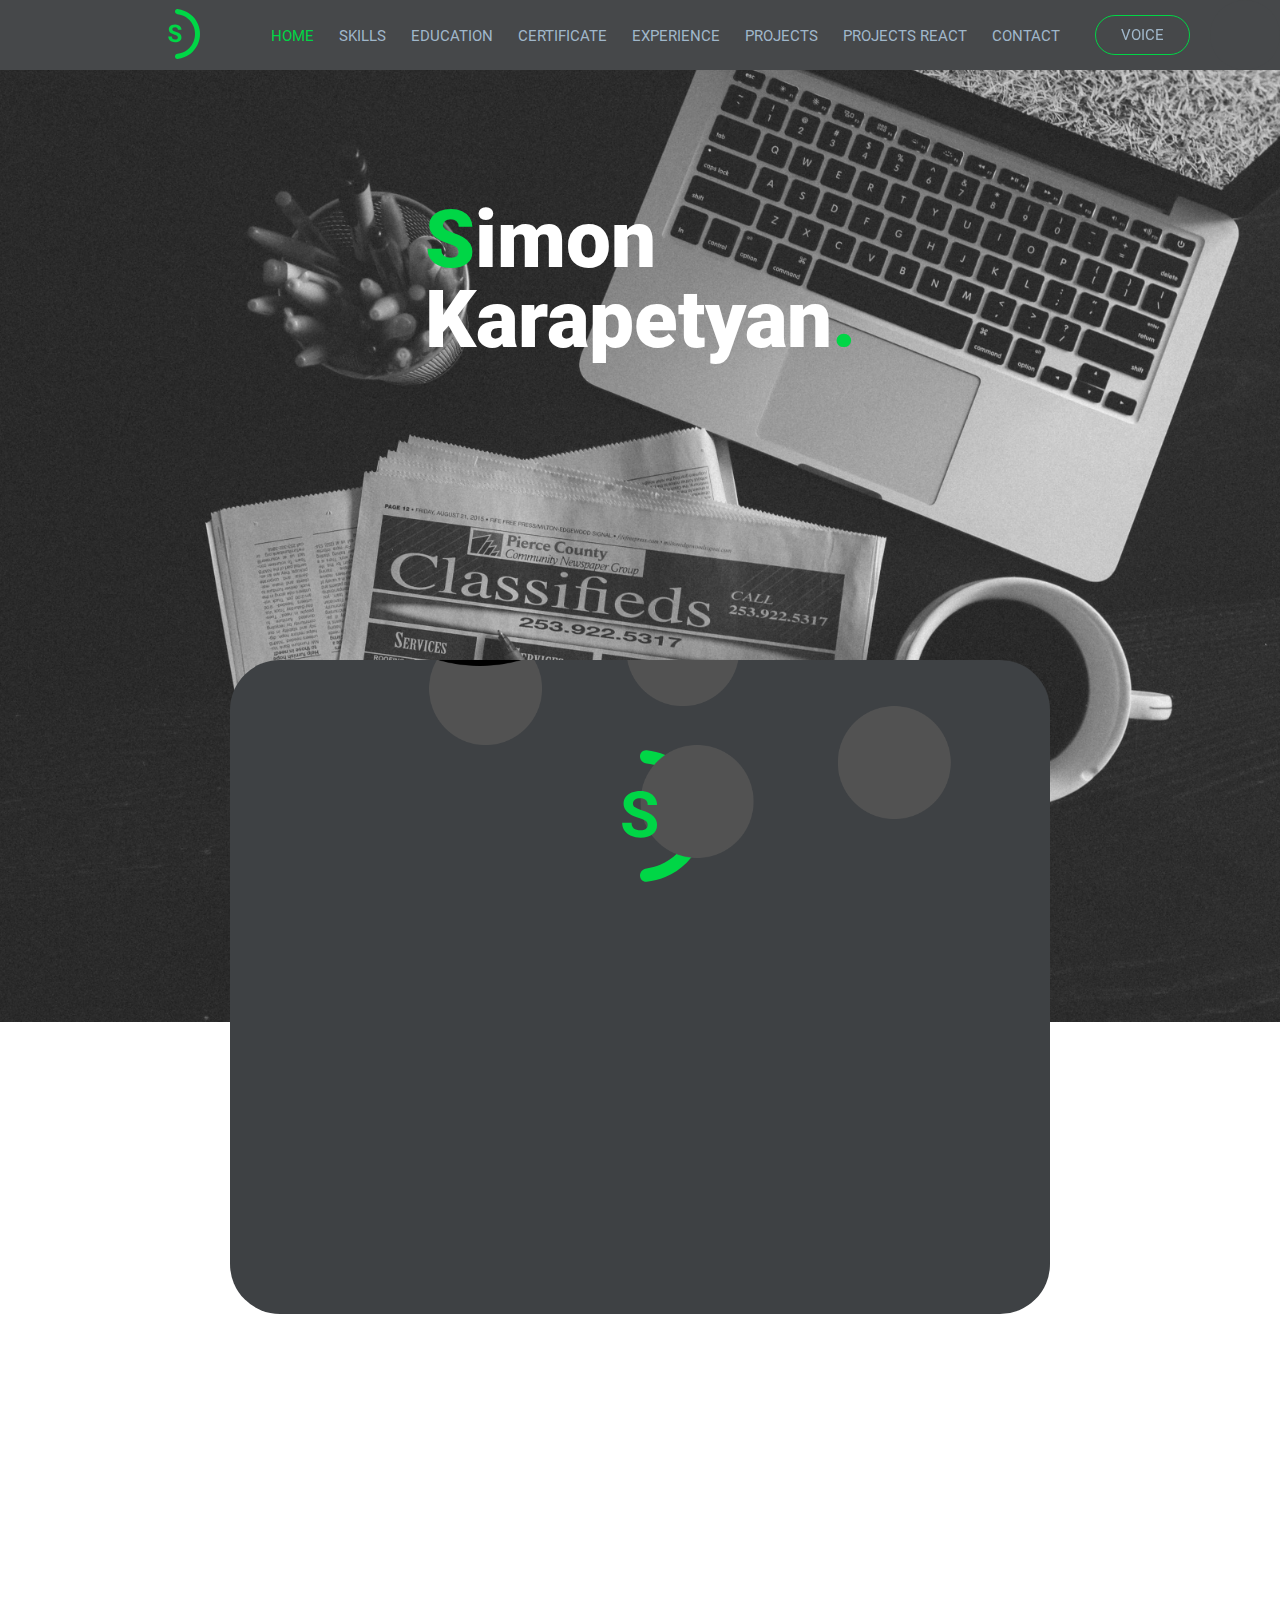
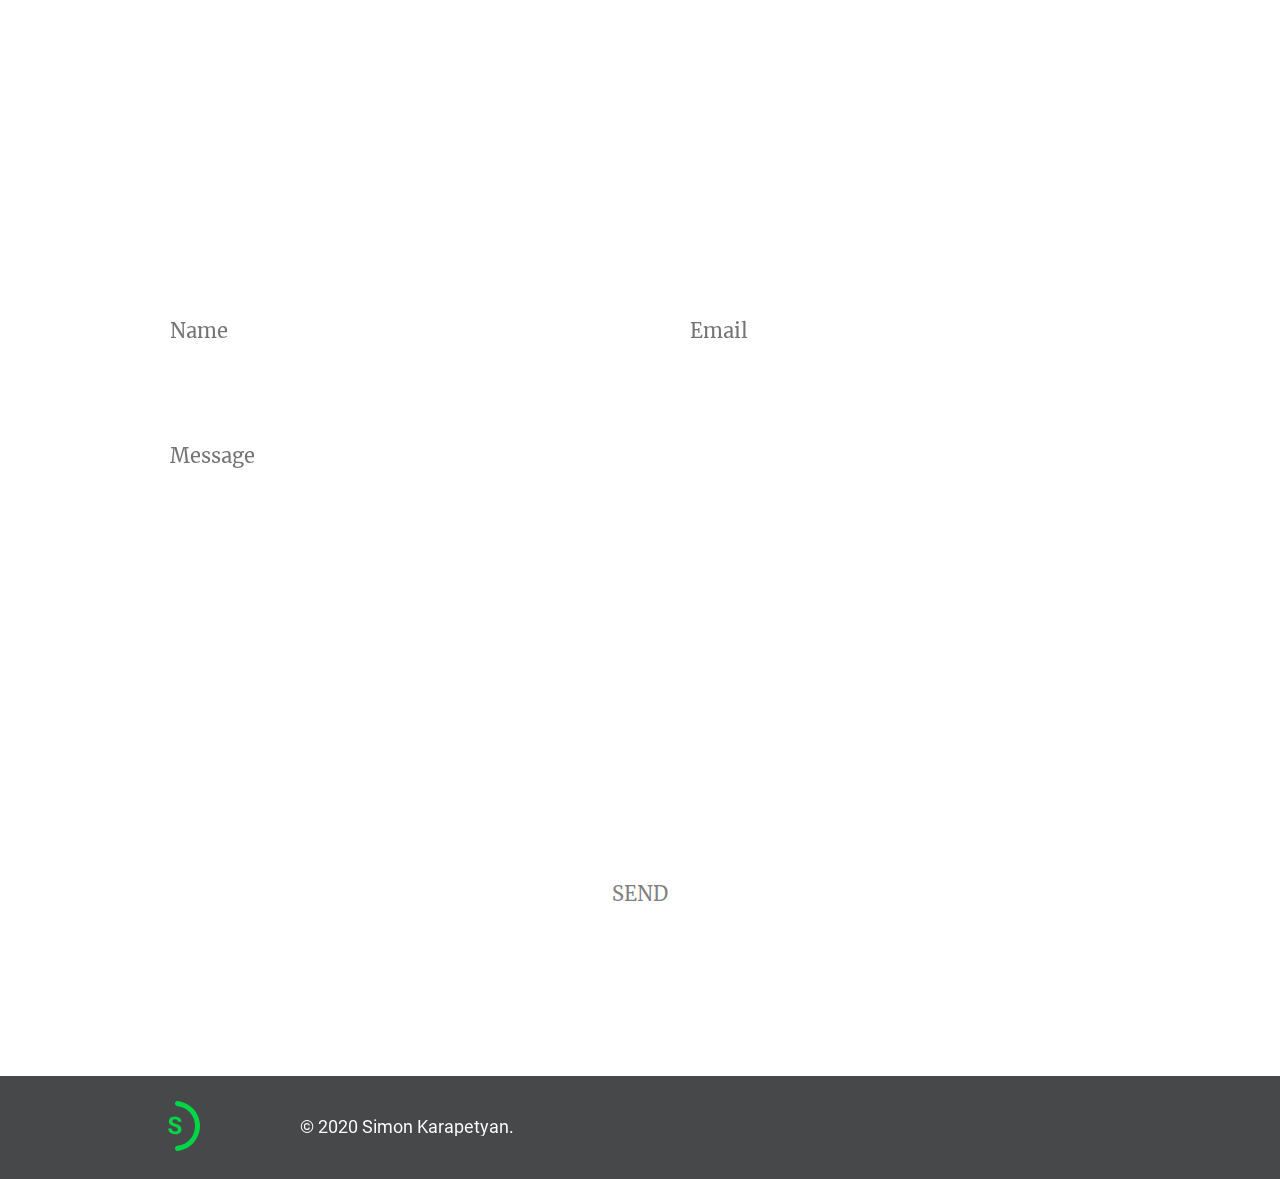
==== commit be1c04ed: "added light mode" ====
--- a/index.html
+++ b/index.html
@@ -99,9 +99,17 @@
 
     <main>
         <div class="header__panel_cont flex">
-            <button class="btn header__btn flex">
-                <span class="btn__span header__btn_span">voice</span>
-            </button>
+            <div class="header__btn_cont">
+                <button class="btn header__btn flex">
+                    <span class="btn__span header__btn_span">voice</span>
+                </button>
+                <span class="header__btn_line"></span>
+                <button class="btn header__light_cont flex">
+                    <span class="btn__span header__btn_span">
+                        <i class="header__light_icon fas fa-sun"></i>
+                    </span>
+                </button>
+            </div>
             <div class="header__panel">
                 <i class="header__panel_icon fa fa-angle-up"></i>
             </div>
@@ -203,12 +211,12 @@
                     <div class="skills__item">
                         <h3 class="skills__item_info skills__item_name">jquery</h3>
                         <div class="skills__item_line skills__item_line_jquery"></div>
-                        <h3 class="skills__item_info">65%</h3>
+                        <h3 class="skills__item_info">30%</h3>
                     </div>
                     <div class="skills__item">
                         <h3 class="skills__item_info skills__item_name">react js</h3>
                         <div class="skills__item_line skills__item_line_react"></div>
-                        <h3 class="skills__item_info">70%</h3>
+                        <h3 class="skills__item_info">40%</h3>
                     </div>
                     <div class="skills__item">
                         <h3 class="skills__item_info skills__item_name">git github</h3>
@@ -346,7 +354,7 @@
                 <div class="educ-exper__cont flex">
                     <div class="educ-exper__info educ-exper__left">
                         <div class="educ-exper__cont_head educ-exper__cont_head_left">
-                            <h4 class="educ-exper__cont_subtitle">11/2020 - present</h4>
+                            <h4 class="educ-exper__cont_subtitle">11/2020 - 12/2020</h4>
                             <h3 class="educ-exper__cont_title">Foton Corporation</h3>
                             <h4 class="educ-exper__cont_bot">Front-End developer</h4>
                         </div>
@@ -379,7 +387,7 @@
                             </div>
                         </div>
                         <div class="educ-exper-mob__item_inside">
-                            <h4 class="educ-exper__cont_subtitle">11/2020 - present</h4>
+                            <h4 class="educ-exper__cont_subtitle">11/2020 - 12/2020</h4>
                             <h4 class="educ-exper__cont_bot">Front-End developer</h4>
                         </div>
                     </div>
@@ -529,8 +537,8 @@
 
     <script src="https://ajax.googleapis.com/ajax/libs/jquery/1.11.0/jquery.min.js"></script>
     <script src="assets/js/parallax.min.js"></script>
+    <script src="assets/js/slides.js"></script>
     <script src="assets/js/main.js"></script>
-    <script src="assets/js/slides.js"></script>
 </body>
 
 </html>--- a/assets/css/style.css
+++ b/assets/css/style.css
@@ -10,6 +10,7 @@
     --green-hover: #00FF57;
     --link: #A0B7CA;
     --inside-item: #3e4144;
+    --responseColor: #484a4e;
 }
 .wrapper{
     width: 980px;
@@ -268,6 +269,7 @@
 .header__portfolio-link{
     color: var(--link);
 }
+.header__item::before,
 .header__item::after{
     position: absolute;
     content: "";
@@ -276,17 +278,92 @@
     width: 0%;
     height: 2px;
     background-color: var(--green);
-    transition: left ease .5s, width ease .5s;
-}
-.header__item:hover.header__item::after{
-    width: 100%;
+    transition: all ease .5s;
+    -webkit-transition: all ease .5s;
+    -moz-transition: all ease .5s;
+    -ms-transition: all ease .5s;
+    -o-transition: all ease .5s;
+}
+.header__item_enter::before{
+    width: 50%;
     left: 0;
 }
-.header__btn{
-    width: auto;
+.header__item_enter::after{
+    width: 50%;
+}
+.header__item_leave::before{
+    width: 0;
+    left: 0;
+}
+.header__item_leave::after{
+    width: 0;
+    left: 100%;
+}
+.header__btn_cont{
+    margin-right: 20px;
+    position: relative;
+}
+.header__btn_line{
+    display: inline-block;
+    width: 2px;
+    height: 0px;
+    background-color: var(--link);
+    position: absolute;
+    bottom: 0px;
+    left: 50%;
+    transform: translateX(-50%);
+    -webkit-transform: translateX(-50%);
+    -moz-transform: translateX(-50%);
+    -ms-transform: translateX(-50%);
+    -o-transform: translateX(-50%);
+    transition: all ease .5s;
+    -webkit-transition: all ease .5s;
+    -moz-transition: all ease .5s;
+    -ms-transition: all ease .5s;
+    -o-transition: all ease .5s;
+}
+.header__btn_cont:hover .header__light_cont{
+    visibility: visible;
+    opacity: 1;
+}
+.header__btn_cont:hover .header__btn_line{
+    height: 13px;
+    bottom: -13px;
+}
+.header__light_cont{
+    position: absolute;
+    left: 50%;
+    bottom: -55px;
+    visibility: hidden;
+    opacity: 0;
+    transform: translateX(-50%);
+    -webkit-transform: translateX(-50%);
+    -moz-transform: translateX(-50%);
+    -ms-transform: translateX(-50%);
+    -o-transform: translateX(-50%);
+    transition: all ease .5s;
+    -webkit-transition: all ease .5s;
+    -moz-transition: all ease .5s;
+    -ms-transition: all ease .5s;
+    -o-transition: all ease .5s;
+}
+.header__light_icon{
+    font-size: 20px;
+    transition: color ease .5s;
+    -webkit-transition: color ease .5s;
+    -moz-transition: color ease .5s;
+    -ms-transition: color ease .5s;
+    -o-transition: color ease .5s;
+}
+.header__light_cont:hover .header__light_icon{
+    color: var(--white);
+}
+.header__btn,
+.header__light_cont{
+    width: 95px;
     height: auto;
-    padding: 10px 20px;
-    margin-right: 20px;
+    padding: 10px 0;
+    justify-content: center;
 }
 .header__btn_span{
     transition: color ease .5s;
@@ -864,10 +941,10 @@
 
 .projects-page{
     width: 100%;
-    padding-top: 70px;
     display: flex;
     flex-wrap: wrap;
     background-color: var(--inside-item);
+    padding-top: 70px;
     transition: padding ease 0.5s;
 }
 .projects-page__cont{
--- a/assets/css/response.css
+++ b/assets/css/response.css
@@ -1,9 +1,16 @@
 @media only screen and (max-width: 1200px){
+    .loader__gif{
+        transform: scale(0.75);
+        -webkit-transform: scale(0.75);
+        -moz-transform: scale(0.75);
+        -ms-transform: scale(0.75);
+        -o-transform: scale(0.75);
+    }
     .home-header__list{
         justify-content: flex-start;
         margin-left: 20px;
     }
-    .header__btn{
+    .header__btn_cont{
         margin-right: 5px;
     }
     .header__item{
@@ -82,7 +89,7 @@
     .form__input,
     .form__btn{
         padding: 10px;
-        font-size: 15px;
+        font-size: 14px;
     }
     .form__name,
     .form__email{
@@ -97,6 +104,13 @@
     }
 }
 @media only screen and (max-width: 600px){
+    .loader__gif{
+        transform: scale(0.5);
+        -webkit-transform: scale(0.5);
+        -moz-transform: scale(0.5);
+        -ms-transform: scale(0.5);
+        -o-transform: scale(0.5);
+    }
     section{
         padding: 100px 0;
     }
@@ -104,10 +118,10 @@
         margin-bottom: 70px;
     }
     .home__title{
-        font-size: 55px;
+        font-size: 53px;
     }
     .home__subtitle{
-        font-size: 18px;
+        font-size: 17px;
         margin: 60px 0;
     }
     .home__cont{
@@ -118,20 +132,20 @@
     }
     .home__info_item{
         line-height: 30px;
-        font-size: 18px;
+        font-size: 17px;
     }
     .home__cont_info{
         margin: 40px 0;
     }
     .title__head{
-        font-size: 40px;
+        font-size: 38px;
     }
     .subtitle{
-        font-size: 20px;
+        font-size: 19px;
         margin-top: 25px;
     }
     .educ-exper-mob__item_name{
-        font-size: 20px;
+        font-size: 19px;
     }
     .certific-projects__cont{
         flex-direction: column;
@@ -179,22 +193,22 @@
     }
     .home__info_item{
         line-height: 20px;
-        font-size: 14px;
+        font-size: 13px;
     }
     .btn{
         width: 210px;
-        font-size: 20px;
+        font-size: 19px;
     }
     .footer__inside{
         margin-left: 50px;
-        font-size: 16px;
+        font-size: 15px;
     }
     .title__head{
-        font-size: 30px;
+        font-size: 28px;
         letter-spacing: 3px;
     }
     .subtitle{
-        font-size: 16px;
+        font-size: 15px;
         letter-spacing: 3px;
     }
     .home__subtitle{
